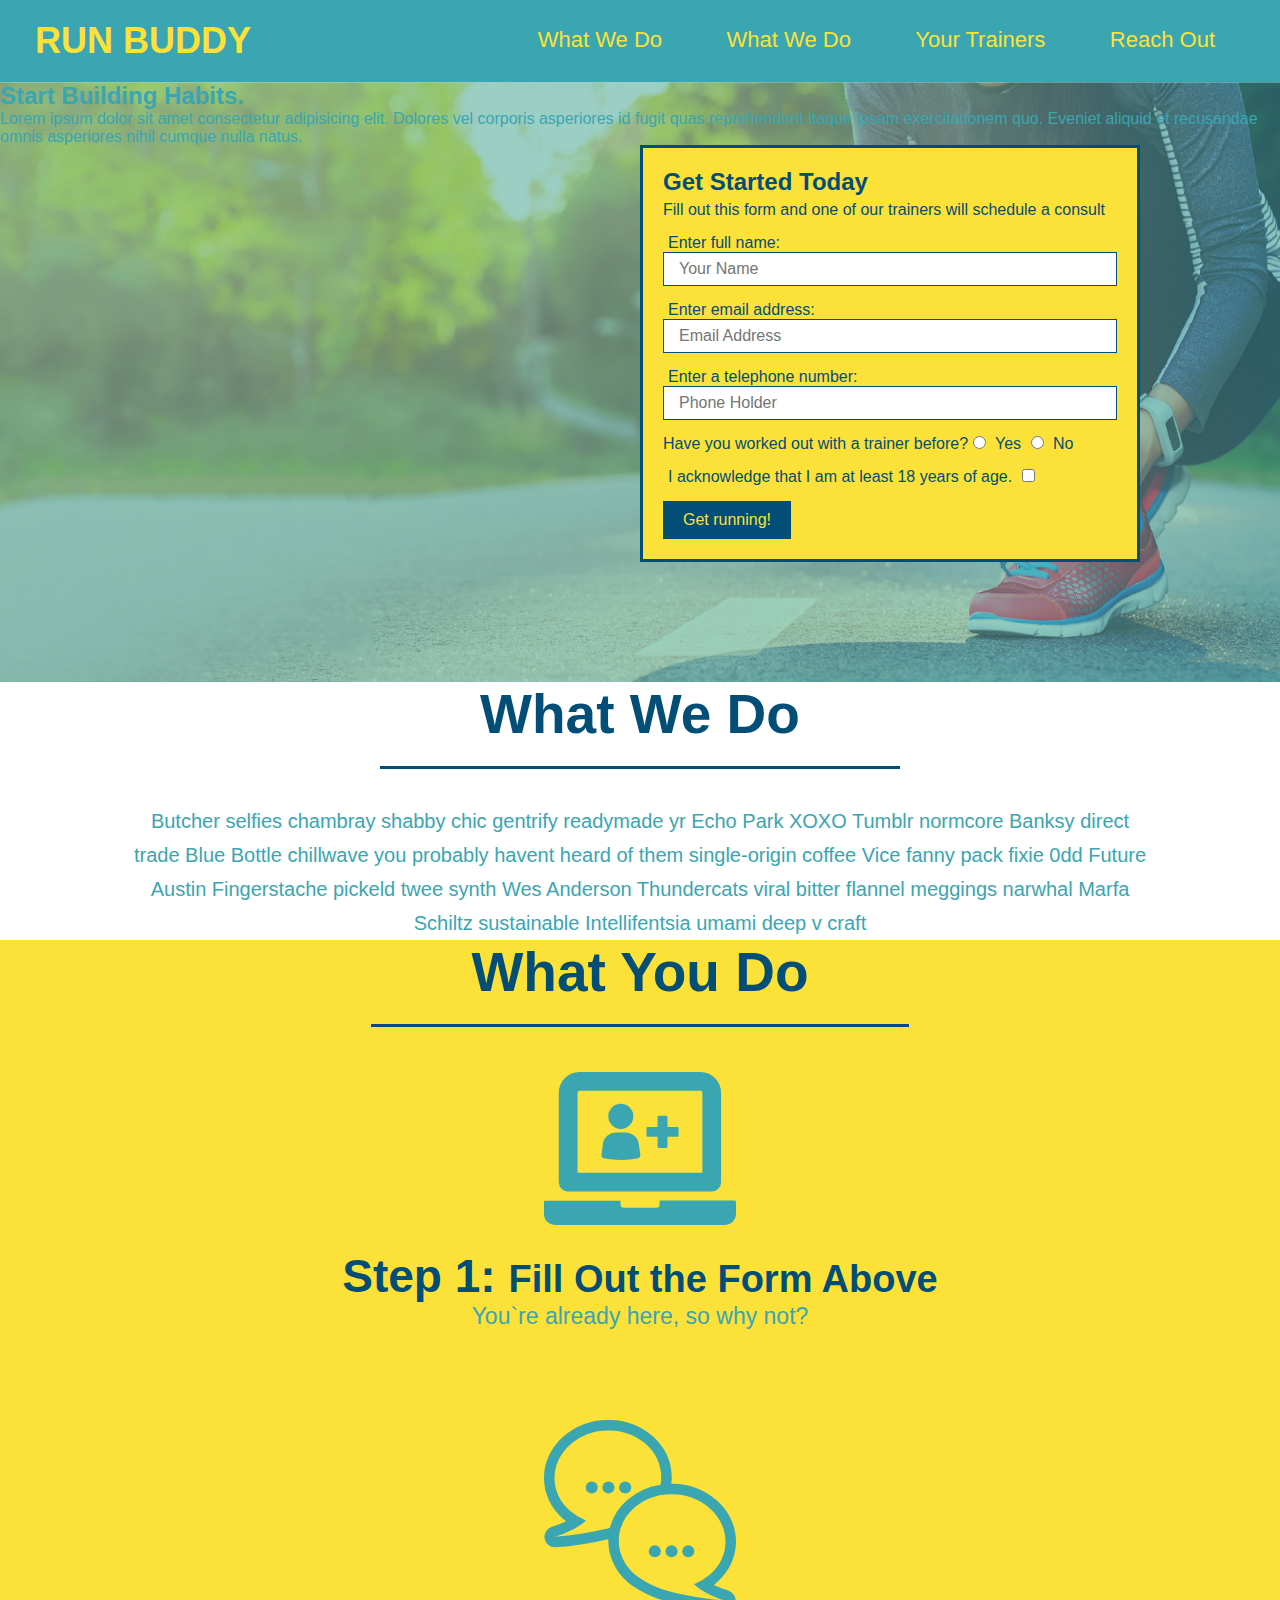
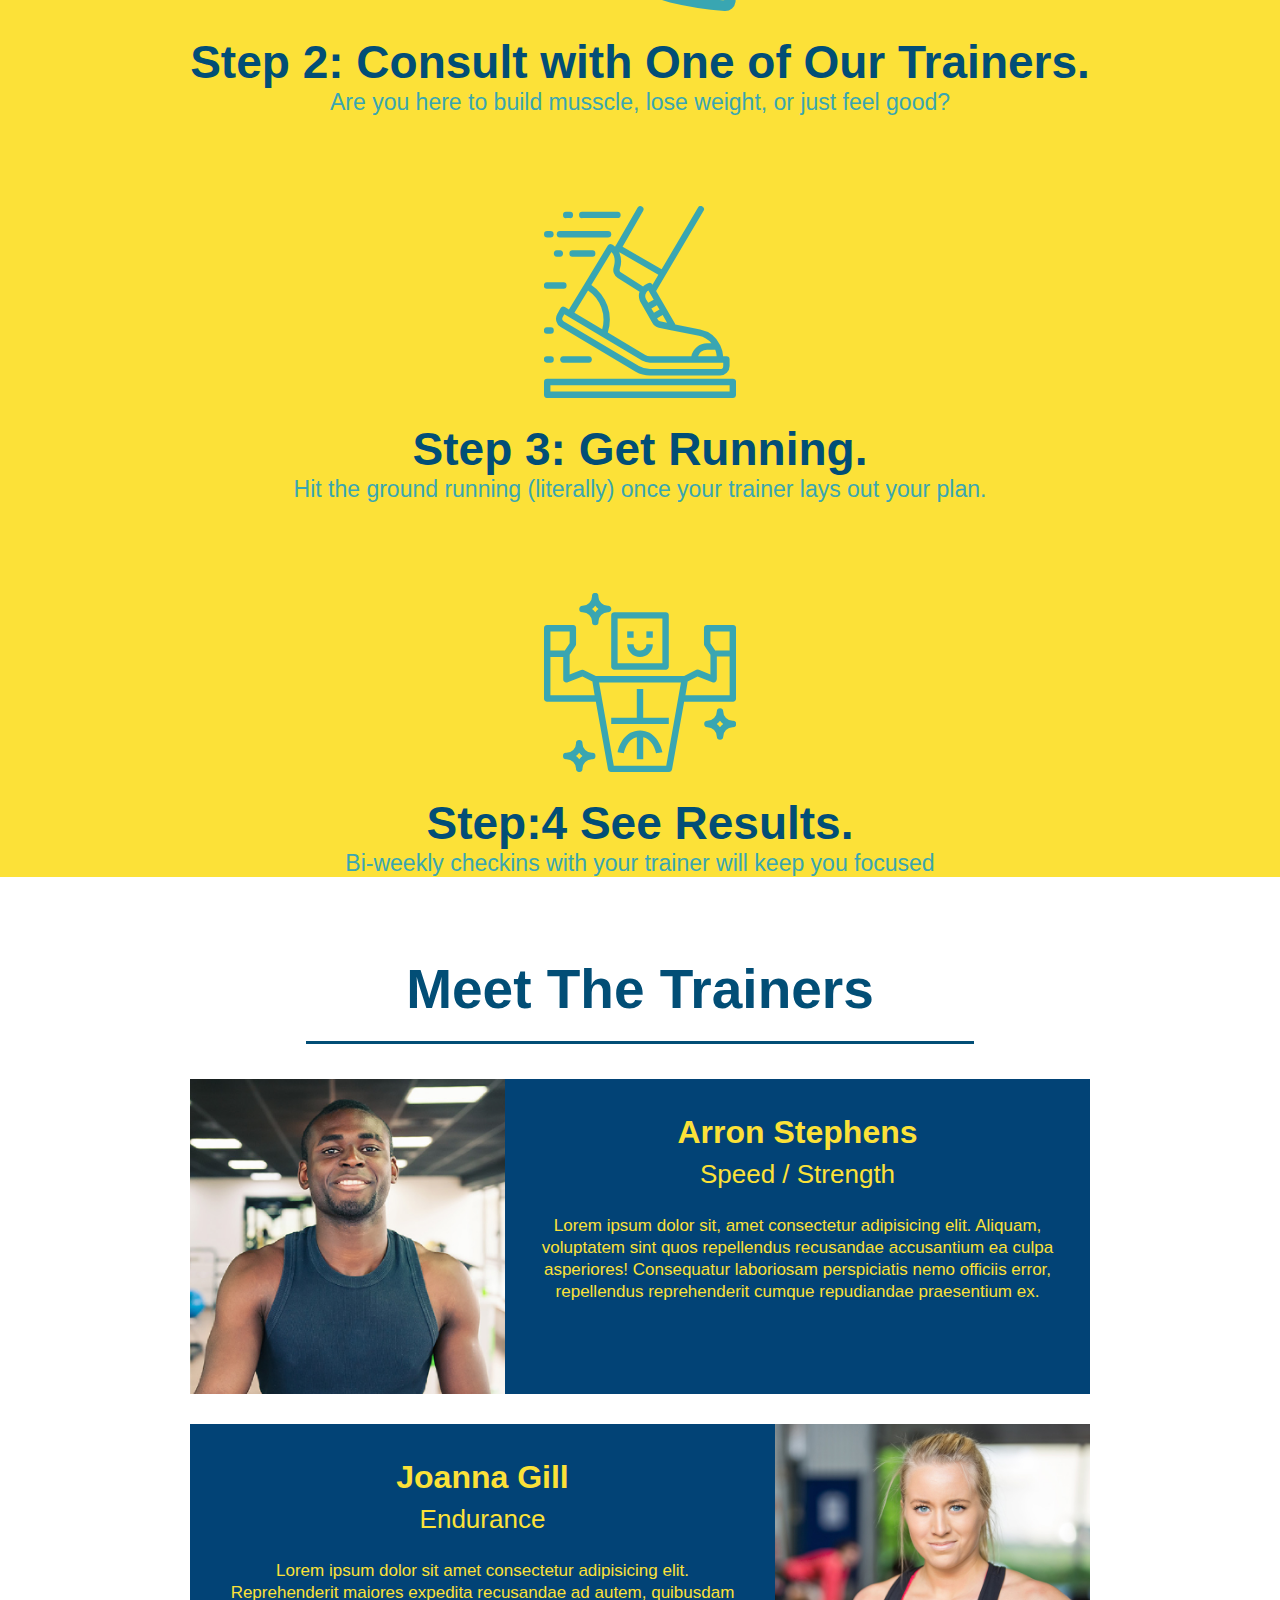
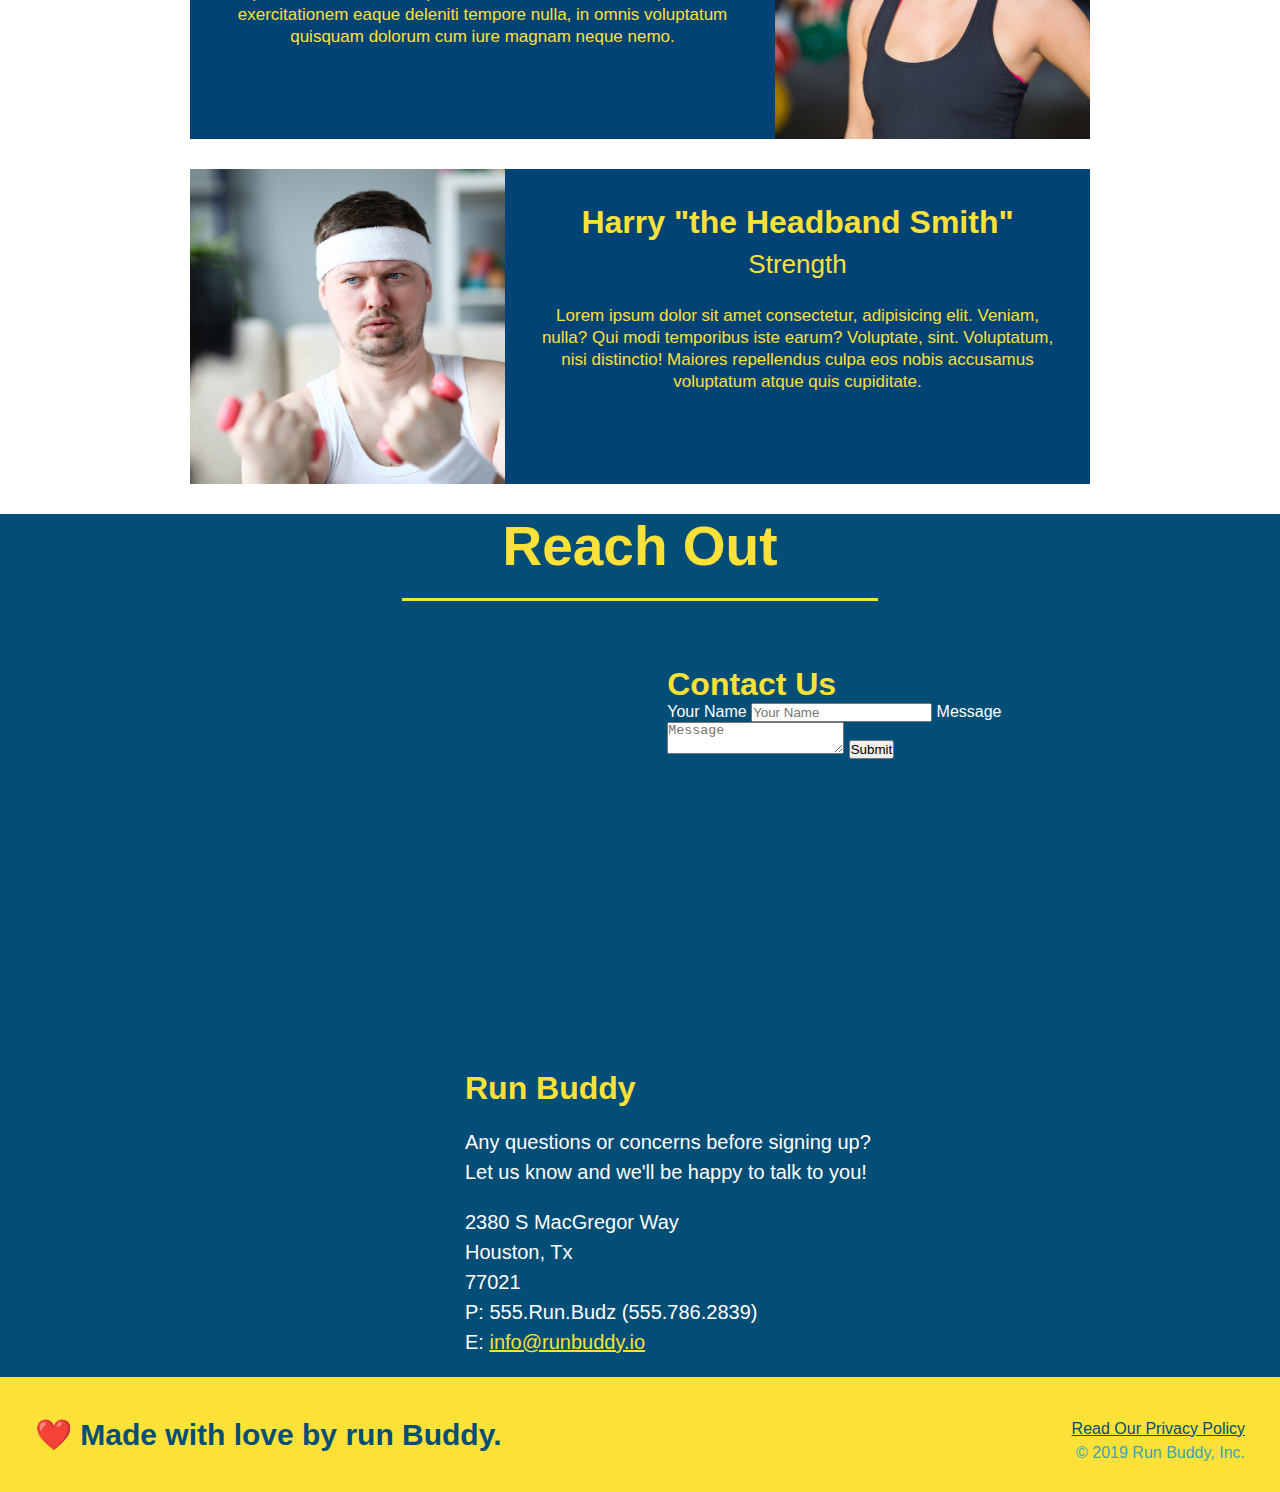
==== index.html @ 2ceb5a34 "add contact form" ====
<!DOCTYPE html>
<html lang="en">
        <head>
            <meta charset="UTF-8" />
            <title>Run Buddy</title>
            <link rel="stylesheet" href="./assets/css/style.css" />
            
        </head>
        <body>
            <!-- navigation -->
            <header>
            <h1>
                <a href="/">RUN BUDDY</a>
            </h1>
            <nav>
                <ul>
                    <li>
                        <a href="#what-we-do">What We Do</a>
                    </li>
                    <li>
                        <a href="#what-you-do">What We Do</a>
                    </li>
                    <li>
                        <a href="#your-trainers">Your Trainers</a>
                    </li>
                    <li>
                     <a href="#reach-out">Reach Out</a>
                    </li>
                </ul>
            </nav>
            </header>

            <!-- hero/jumbotron -->
            <section class="hero">
                <div class="hero-cta">
                    <h2>
                        Start Building Habits.
                    </h2>
                    <p>
                        Lorem ipsum dolor sit amet consectetur adipisicing elit. Dolores vel corporis asperiores id fugit quas reprehenderit itaque ipsam exercitationem quo. Eveniet aliquid et recusandae omnis asperiores nihil cumque nulla natus.
                    </p>

                </div>
                <div class="hero-form">
                    <h3>Get Started Today</h3>
                    <p>Fill out this form and one of our trainers will schedule a consult</p>
                    <!-- Add Form Element -->
                    <form>
                        
                        <label for="name">Enter full name:</label>
                        <input type="text" placeholder="Your Name" name="name" id="name" class="form-input" />
                    
                        <label for="email">Enter email address:</label>
                        <input type="text" placeholder="Email Address" name="email" id="email" class="form-input" />
                        
                        <label for="phone">Enter a telephone number:</label>
                        <input type="text" placeholder="Phone Holder" name="phone" id="phone" class="form-input" />
                       
                        <p>
                            Have you worked out with a trainer before?
                            <input type="radio" name="trainer-confirm" id="trainer-yes" />
                            <label for="trainer-yes">Yes</label>
                            <input type="radio" name="trainer-confirm" id="trainer-no" />
                            <label for="trainer-no">No</label>
                        </p>
                        <p>
                            <label for="checkbox">
                                I acknowledge that I am at least 18 years of age.
                            </label>
                            <input type="checkbox" name="age-confirm" id="checkbox" />
                        </p>
                        <button type="submit">
                            Get running!
                        </button>
                    </form>
                </div>

            </section>
            <!-- end hero -->

            <!-- "what we do" section -->
            <section id="what-we-do" class="intro">
                <h2 class="section-title primary-border">What We Do</h2>
                <p>
                    Butcher selfies chambray shabby chic gentrify readymade yr Echo Park XOXO Tumblr normcore Banksy direct trade Blue Bottle chillwave you probably havent heard of them single-origin coffee Vice fanny pack fixie 0dd Future Austin Fingerstache pickeld twee synth Wes Anderson Thundercats viral bitter flannel meggings narwhal Marfa Schiltz sustainable Intellifentsia umami deep v craft
                </p>
            </section>

            <!-- "What you do"-->
            <section id="what-you-do" class="steps">
                <h2 class="section-title secondary-border">What You Do</h2>
                <div>
                    <img src="./assets/images/step-1.svg" alt="" />
                    <h3>Step 1: <span>Fill Out the Form Above</span></h3>
                    <p>You`re already here, so why not?</p>
                </div>

                <div>
                    <img src="assets/images/step-2.svg" alt="" />
                    <h3>Step 2: Consult with One of Our Trainers.</h3>
                    <p>Are you here to build musscle, lose weight, or just feel good?</p>
                </div>

                <div>
                    <img src="assets/images/step-3.svg" alt="" />
                    <h3>Step 3: Get Running.</h3>
                    <p>Hit the ground running (literally) once your trainer lays out your plan.</p>
                </div>

                <div>
                    <img src="assets/images/step-4.svg" alt="" />
                    <h3>Step:4 See Results.</h3>
                    <p>Bi-weekly checkins with your trainer will keep you focused</p>
                </div>
            </section>

            <!--"meet the trainer"-->
            <section id="your-trainers" class="trainers">
                <h2 class="section-title primary-border">
                    Meet The Trainers
                </h2>

                <article class="trainer">
                    <img src="./assets/images/trainer-1.jpg" alt="Arron Stephens in his wotkout clothes, ready to pump iron" />
                    <div class="trainer-bio text-left">
                        <h3>Arron Stephens</h3>
                        <h4>Speed / Strength</h4>
                        <p>
                            Lorem ipsum dolor sit, amet consectetur adipisicing elit. Aliquam, voluptatem sint quos repellendus recusandae accusantium ea culpa asperiores! Consequatur laboriosam perspiciatis nemo officiis error, repellendus reprehenderit cumque repudiandae praesentium ex.
                        </p>
                    </div>
                </article>
                <!-- second trainer bio -->

                <article class="trainer">
                    <div class="trainer-bio text-right">
                        <h3>Joanna Gill</h3>
                        <h4>Endurance</h4>
                        <p>
                            Lorem ipsum dolor sit amet consectetur adipisicing elit. Reprehenderit maiores expedita recusandae ad autem, quibusdam exercitationem eaque deleniti tempore nulla, in omnis voluptatum quisquam dolorum cum iure magnam neque nemo.
                        </p>
                    </div>
                    <img src="./assets/images/trainer-2.jpg" alt="Joanna Gill cooling off after a workout" />
                </article>

                <!-- Third trainer bio -->

                <article class="trainer">
                    <img src="./assets/images/trainer-3.jpg" alt="Harry smith wearing a headband and lifting comically small pink weights" />
                    <div class="trainer-bio text-let">
                        <h3>Harry "the Headband Smith"</h3>
                        <h4>Strength</h4>
                        <p>
                            Lorem ipsum dolor sit amet consectetur, adipisicing elit. Veniam, nulla? Qui modi temporibus iste earum? Voluptate, sint. Voluptatum, nisi distinctio! Maiores repellendus culpa eos nobis accusamus voluptatum atque quis cupiditate.
                        </p>
                    </div>
                </article>
            </section>

            <!--"reach out section"-->
            <section id="reach-out" class="contact">
                <h2 class="section-title secondary-border">Reach Out</h2>
                <div class="contact-info">
                    <iframe 
                     src="https://www.google.com/maps/embed?pb=!1m18!1m12!1m3!1d3465.2970697190253!2d-95.38159958473692!3d29.71115298200483!2m3!1f0!2f0!3f0!3m2!1i1024!2i768!4f13.1!3m3!1m2!1s0x8640bf91231fd0e7%3A0x8b4b334081b4afc8!2s2380%20S%20MacGregor%20Way%2C%20Houston%2C%20TX%2077021!5e0!3m2!1sen!2sus!4v1660509168968!5m2!1sen!2sus"
                     width="400" 
                     height="400" 
                     style="border:0;" 
                     allowfullscreen="" 
                     loading="lazy">
                    </iframe>
                    <div>
                        <h3>Contact Us</h3>
                        <form>
                            <label for="contact-name">Your Name</label>
                            <input type="text" id="contact-name" placeholder="Your Name" />

                            <label for="contact message">Message</label>
                            <textarea id="contact-message" placeholder="Message"></textarea>

                            <button type="submit">Submit</button>
                        </form>
                    </div>
                    <div>
                    <h3>Run Buddy</h3>
                    <p>
                        Any questions or concerns before signing up?
                        <br />
                        Let us know and we'll be happy to talk to you!
                    </p>
                    <address>
                        2380 S MacGregor Way <br/>
                        Houston, Tx <br/>
                        77021<br />
                        P: 555.Run.Budz (555.786.2839)<br/>
                        E: <a href="malito:info@runbuddy.io">info@runbuddy.io</a>
                    </address>
                    </div>
                </div>
            </section>

            <!-- footer -->
            <footer>
                <h2>❤️ Made with love by run Buddy.</h2>
                <div>
                    <a href="./privacy-policy.html#">Read Our Privacy Policy</a><br />
                    &copy; 2019 Run Buddy, Inc.
                </div>
            </footer>
          
        </body>    
</html>
---- assets/css/style.css ----
* {
    margin: 0;
    padding: 0;
    box-sizing: border-box;
}
body {
   color:#39a6b2;
    font-family: Helvetica, Arial, sans serif;
}
/* apply style to <header> */
header {
    padding: 20px 35px;
    
    background-color: #39a6b2;
}

header h1 {
    font-weight: bold;
    font-size: 36px;
    color: #fce138;
    margin: 0;
    display: inline;
}

header a {
   
   text-decoration: none;
   color: #fce138;
}

 header nav {
    float: right;
    margin: 7px 0;
 }

 header nav ul li {
    display: inline;
 }

 header nav ul li a {
    margin: 0 30px;
    font-weight: lighter;
    font-size: 22px;
 }

 footer {
    background: #fce139;
    width: 100;
    padding: 40px 35px;
 }

 footer h2{
    display: inline;
    color: #024e76;
    font-size: 30px;
    margin: 0;
 }

 Footer div {
    float: right;
    line-height: 1.5;
    text-align: right;
 }

 footer a {
    color: #024e76;
 }
 
/* Hero Style Start*/
.hero {
   background-image: url("../images/hero-bg.jpeg");
   height: 600px;
   background-size: cover;
   background-position: center;
   position: relative

}

.hero-form {
   background-color: #fce138;
   padding: 20px;
   width: 500px;
   color: #024e76; 
   border: solid 3px #024e76;
   position: absolute;
   bottom: 120px;
   right: 140px;
}
.hero-form h3 {
   font-size: 24px;
   margin: 0;
 }
 
 .hero-form p {
   margin: 5px 0 15px 0;
 }
 
 .form-input {
   border: 1px solid #024e76;
   display: block;
   padding: 7px 15px;
   font-size: 16px;
   color: #024e76;
   width: 100%;
   margin-bottom: 15px;
 }
 .hero-form label {
   margin: 0 5px;
 }
 .hero-form h3 {
  font-size: 24px;
  margin: 0;
}

.hero-form p {
  margin: 5px 0 15px 0;
}

.hero-form button {
   color: #fce138;
   background-color: #024e76;
   border: none;
   padding: 10px 20px;
   font-size: 16px;
 }
/* Hero style ends */

.intro {
   text-align: center;
}

.intro p {
   line-height: 1.7;
   color: #39a6b2;
   width: 80%;
   font-size: 20px;
   margin: 0 auto;
}
/* what-we-do styling */

.steps {
   text-align: center;
   background: #fce138; 
}



.section-title {
   font-size: 55px;
   color: #024e76;
   margin-bottom: 35px;
   padding: 0 100px 20px 100px;
   display: inline-block;
   border-bottom: 3px solid;
}

.primary-border {
   border-color: #fce138;
}

.secondary-border {
   border-color: #39a6b2;
}
.steps div {
   margin-bottom: 80px;
}

.steps img {
width: 15%;
margin: 10px 0;
}

.steps h3 {
   color: #024e76;
   font-size: 46px;
   margin-top: 10px;
}

.steps p {
   color: #39a6b2;
   font-size: 23px;
}

.steps span {
   font-size: 38px;
}

/* meet your trainers styling begininning */

.trainers {
   text-align: center;
}

.trainer {
   width: 900px;
   margin: 0 auto 30px auto;
   background: #024376;
   color: #fce138;
   overflow: auto
}

.trainer img {
   width: 35%;
   float: left;
}

.trainer-bio {
   padding: 35px;
   float: left;
   width: 65%;
}

.trainer-bio h3 {
   font-size: 32px;
   margin-bottom: 8px;
}

.trainer-bio h4 {
   font-weight: lighter;
   font-size: 26px;
   margin-bottom: 25px;
}

.trainer-bio p {
   font-size: 17px;
   line-height: 1.3;
}
/* Meet your Trainers End */

/* Reach out begining */
.section-title {
font-size: 55px;
display: inline-block;
padding: 0 100px 20px 100px;
border-bottom: 3px solid;
margin-bottom: 35px;
color: #024e76;
}

.contact {
   text-align: center;
   background: #024e76;
}

.contact h2 {
   color: #fce138;
}

.contact-info iframe {
   width: 400px;
   height: 400px;
}

.contact-info div {
   width: 410px;
   display: inline-block;
   vertical-align: top;
   text-align: left;
   margin: 30px 0 0 60px;
   color: white;
}

.contact-info h3 {
   color: #fce138;
   font-size: 32px;
}

.contact-info p, .contact-info address {
margin: 20px 0;
line-height: 1.5;
font-size: 20px;
font-style: normal;
}

.contact-info a {
   color: #fce138;
}

/* Reach out end */
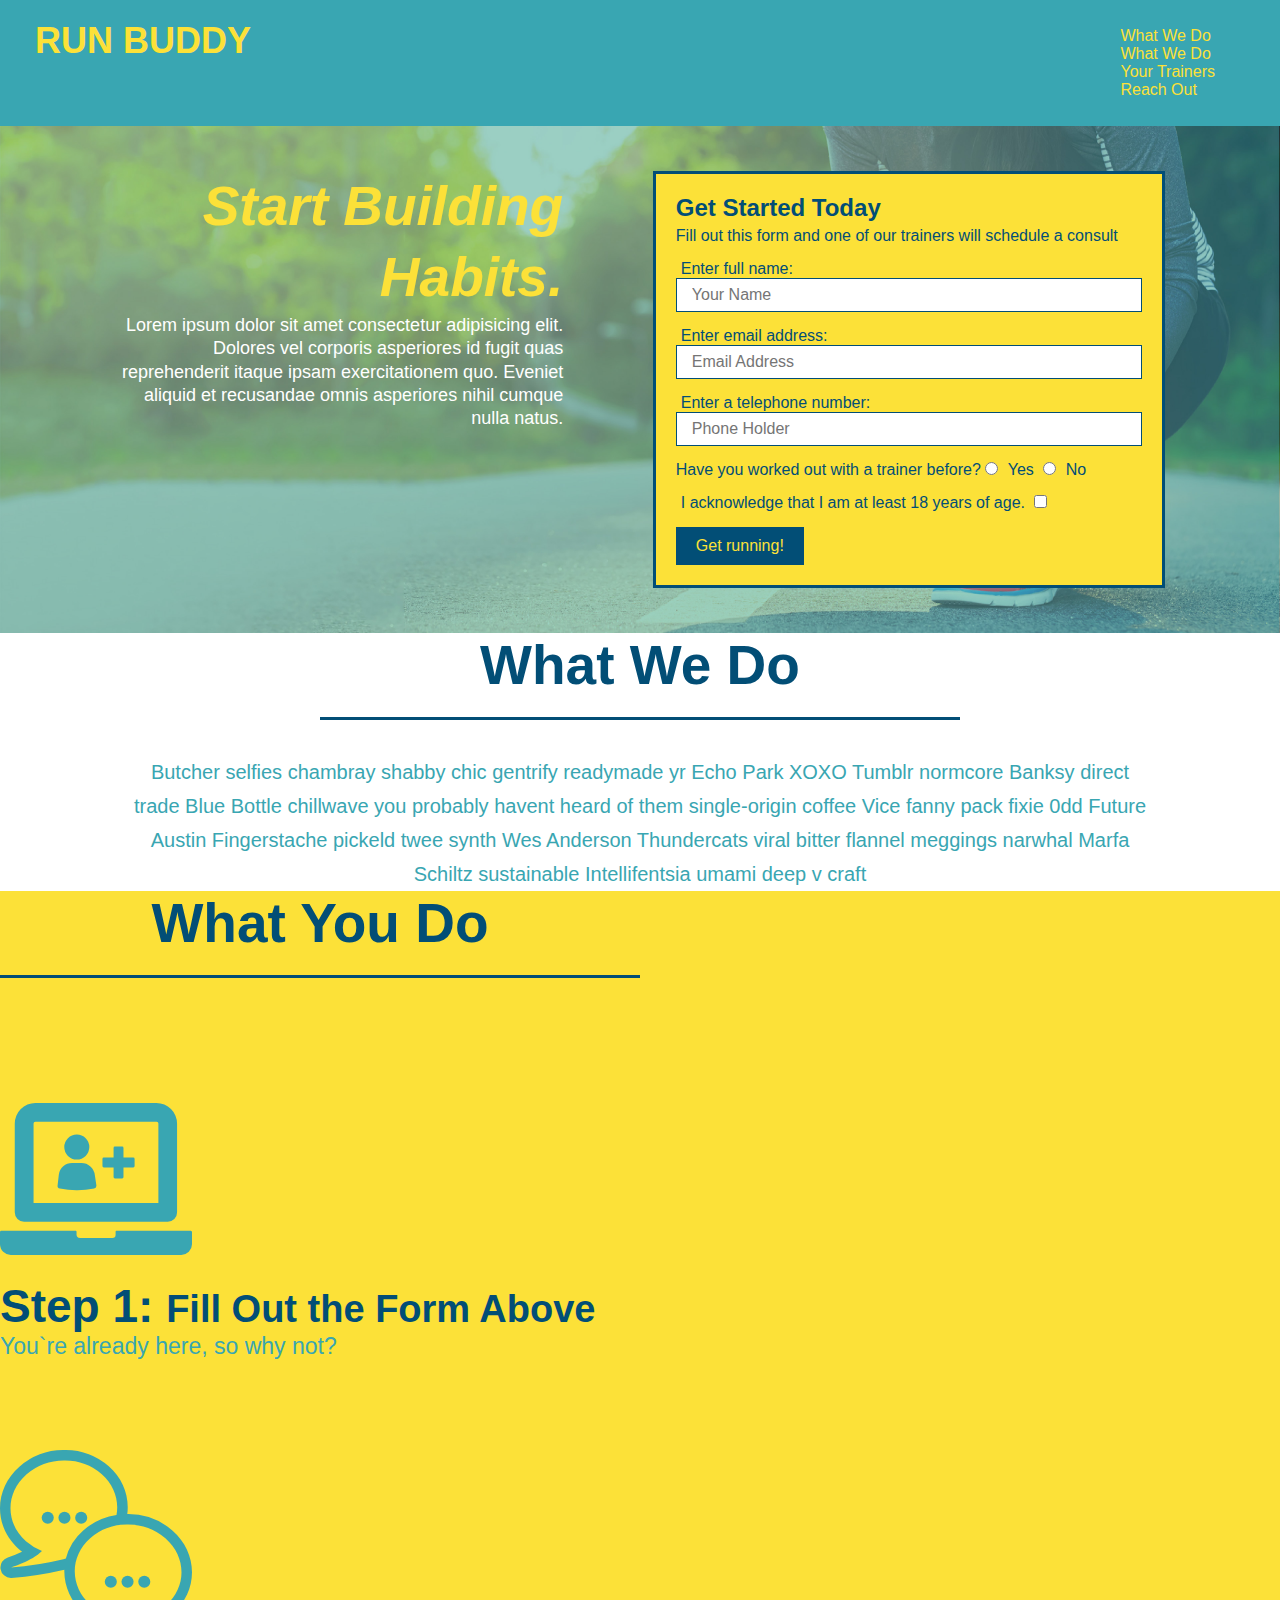
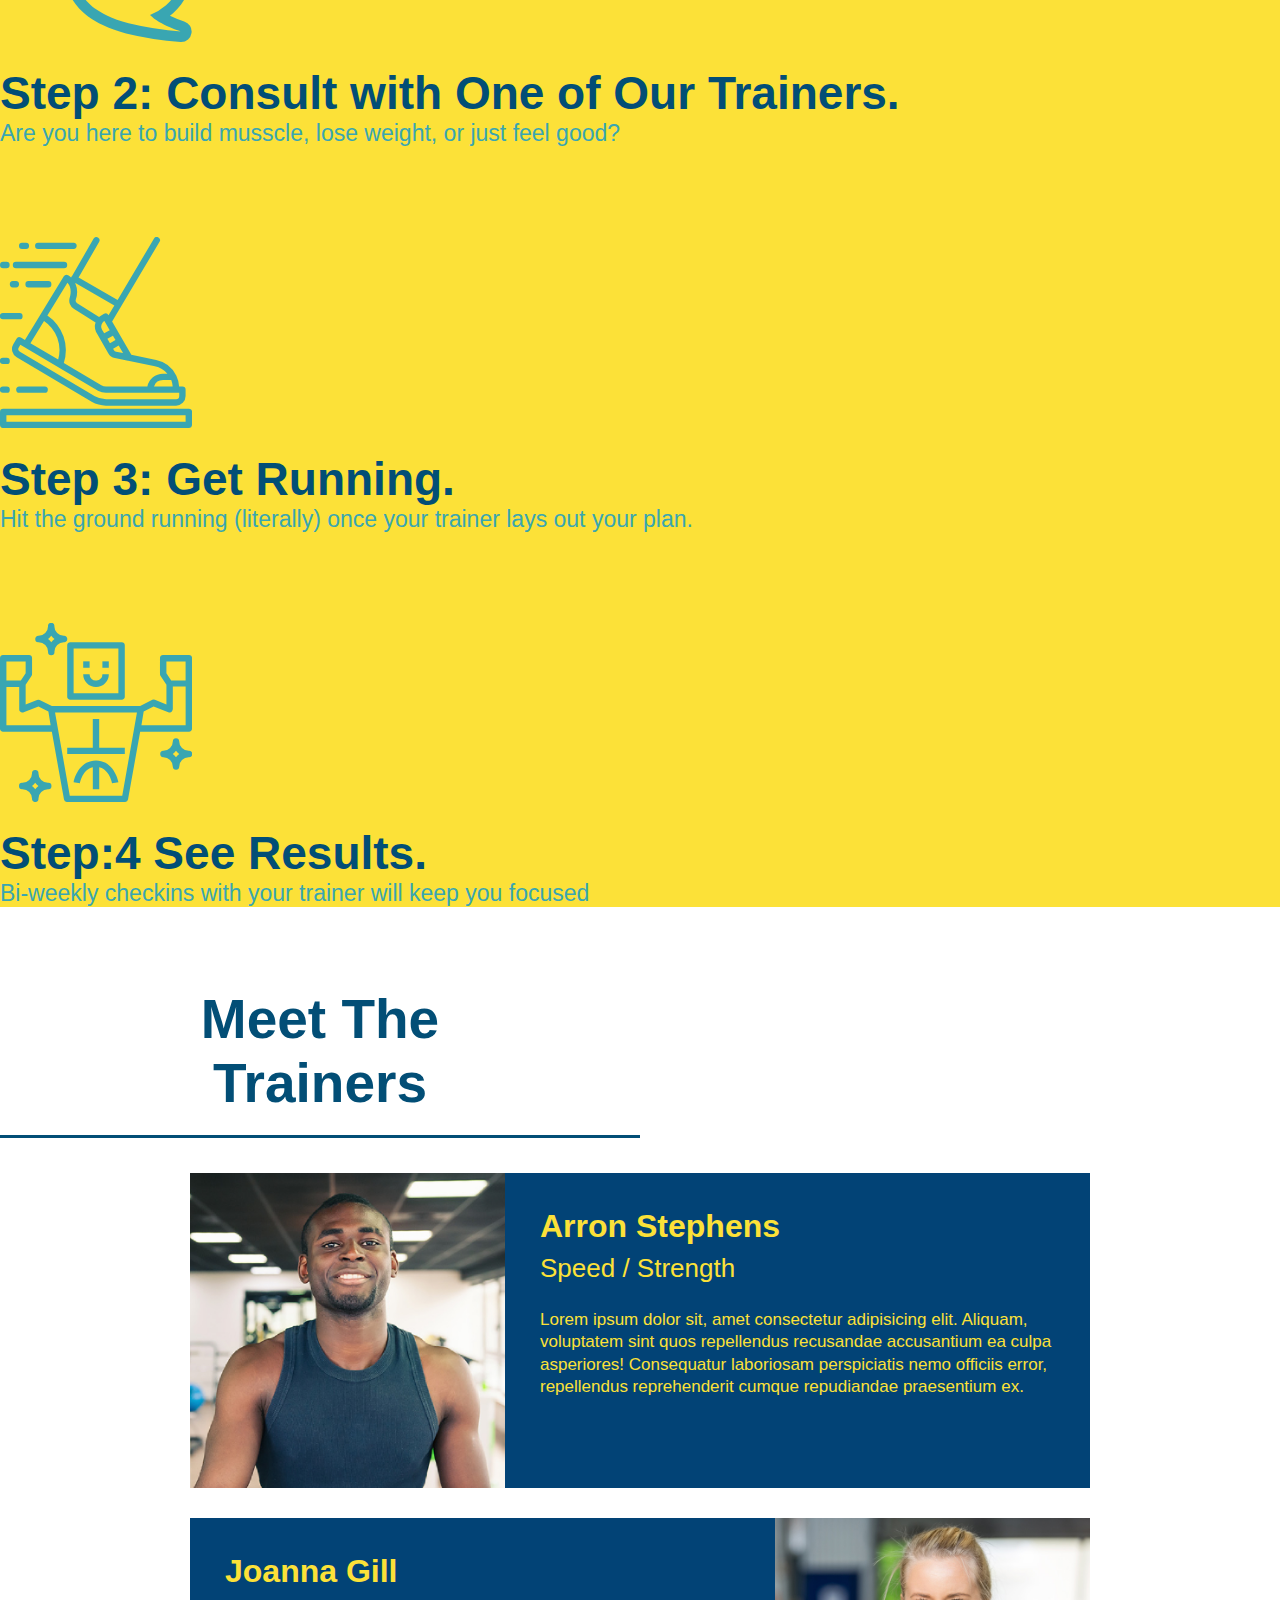
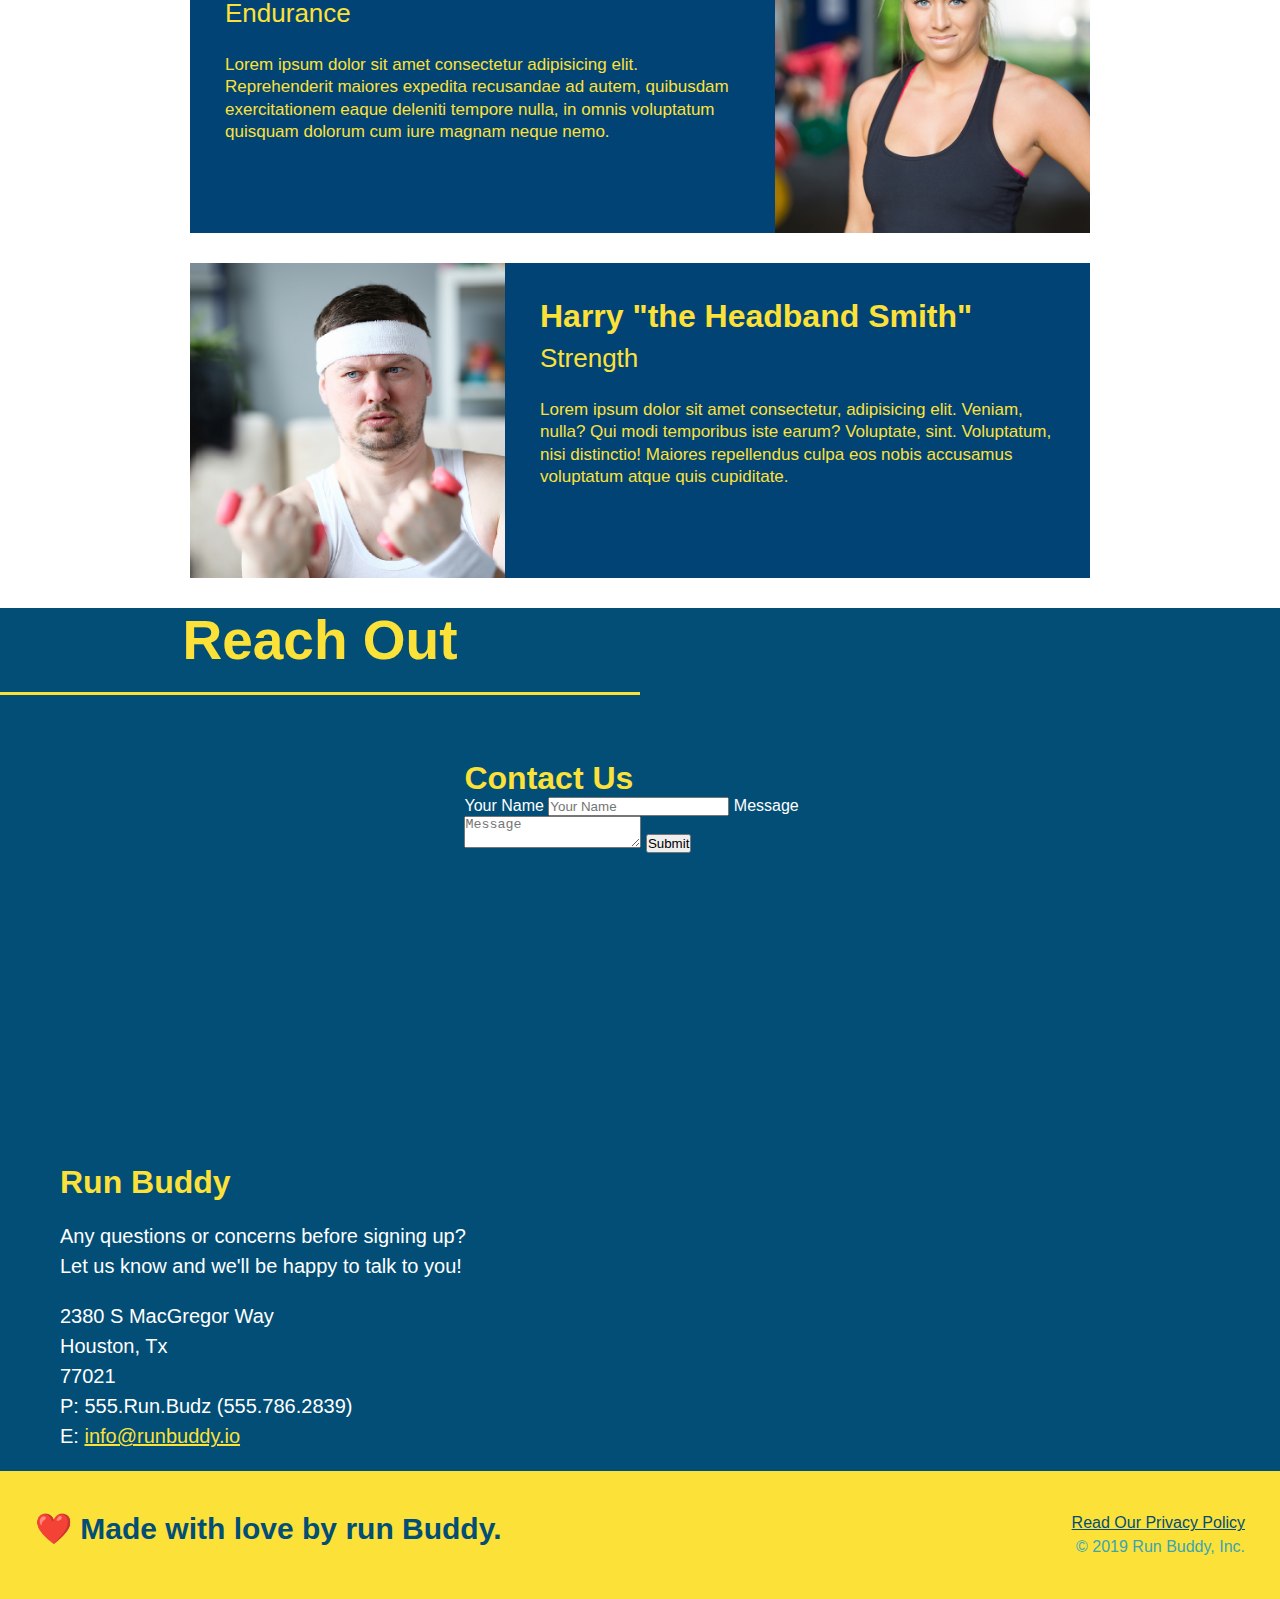
==== commit 1b040acf: "update CSS and HTML" ====
--- a/index.html
+++ b/index.html
@@ -80,15 +80,21 @@
 
             <!-- "what we do" section -->
             <section id="what-we-do" class="intro">
+               <div class="flex-row">
                 <h2 class="section-title primary-border">What We Do</h2>
-                <p>
+               </div>
+               <div id="flex-row">
+               <p>
                     Butcher selfies chambray shabby chic gentrify readymade yr Echo Park XOXO Tumblr normcore Banksy direct trade Blue Bottle chillwave you probably havent heard of them single-origin coffee Vice fanny pack fixie 0dd Future Austin Fingerstache pickeld twee synth Wes Anderson Thundercats viral bitter flannel meggings narwhal Marfa Schiltz sustainable Intellifentsia umami deep v craft
                 </p>
+               </div>
             </section>
 
             <!-- "What you do"-->
             <section id="what-you-do" class="steps">
+                <div id="flex-row">
                 <h2 class="section-title secondary-border">What You Do</h2>
+                </div>
                 <div>
                     <img src="./assets/images/step-1.svg" alt="" />
                     <h3>Step 1: <span>Fill Out the Form Above</span></h3>
@@ -116,9 +122,11 @@
 
             <!--"meet the trainer"-->
             <section id="your-trainers" class="trainers">
+                <div id="flex-row">
                 <h2 class="section-title primary-border">
                     Meet The Trainers
                 </h2>
+                </div>
 
                 <article class="trainer">
                     <img src="./assets/images/trainer-1.jpg" alt="Arron Stephens in his wotkout clothes, ready to pump iron" />
@@ -159,7 +167,9 @@
 
             <!--"reach out section"-->
             <section id="reach-out" class="contact">
+                <div id="flex-row">
                 <h2 class="section-title secondary-border">Reach Out</h2>
+                </div>
                 <div class="contact-info">
                     <iframe 
                      src="https://www.google.com/maps/embed?pb=!1m18!1m12!1m3!1d3465.2970697190253!2d-95.38159958473692!3d29.71115298200483!2m3!1f0!2f0!3f0!3m2!1i1024!2i768!4f13.1!3m3!1m2!1s0x8640bf91231fd0e7%3A0x8b4b334081b4afc8!2s2380%20S%20MacGregor%20Way%2C%20Houston%2C%20TX%2077021!5e0!3m2!1sen!2sus!4v1660509168968!5m2!1sen!2sus"
--- a/assets/css/style.css
+++ b/assets/css/style.css
@@ -10,8 +10,10 @@
 /* apply style to <header> */
 header {
     padding: 20px 35px;
-    
+    display: flex;
     background-color: #39a6b2;
+    justify-content: space-between;
+    flex-wrap: wrap;
 }
 
 header h1 {
@@ -19,7 +21,7 @@
     font-size: 36px;
     color: #fce138;
     margin: 0;
-    display: inline;
+    
 }
 
 header a {
@@ -29,35 +31,40 @@
 }
 
  header nav {
-    float: right;
+    
     margin: 7px 0;
  }
 
  header nav ul li {
-    display: inline;
+    display: flex;
+    flex-wrap: wrap;
+    justify-content: space-between;
+    align-items: center;
+    list-style: none;
  }
 
  header nav ul li a {
     margin: 0 30px;
     font-weight: lighter;
-    font-size: 22px;
+    font-size: px;
  }
 
  footer {
+    display: flex;
+    justify-content: space-between;
+    flex-wrap: wrap;
     background: #fce139;
     width: 100;
     padding: 40px 35px;
  }
 
  footer h2{
-    display: inline;
     color: #024e76;
     font-size: 30px;
     margin: 0;
  }
 
- Footer div {
-    float: right;
+ footer div {
     line-height: 1.5;
     text-align: right;
  }
@@ -69,22 +76,21 @@
 /* Hero Style Start*/
 .hero {
    background-image: url("../images/hero-bg.jpeg");
-   height: 600px;
+   display: flex;
    background-size: cover;
    background-position: center;
-   position: relative
-
+   justify-content: center;
+   flex-wrap: wrap;
 }
 
 .hero-form {
    background-color: #fce138;
    padding: 20px;
-   width: 500px;
+   width: 40%;
+   margin: 3.5%;
    color: #024e76; 
    border: solid 3px #024e76;
-   position: absolute;
-   bottom: 120px;
-   right: 140px;
+   
 }
 .hero-form h3 {
    font-size: 24px;
@@ -123,10 +129,25 @@
    padding: 10px 20px;
    font-size: 16px;
  }
+
+ .hero-cta {
+   width: 35%;
+   text-align: right;
+   margin: 3.5%;
+   color: #fff;
+   font-size: 18px;
+   line-height: 1.3;
+ }
+
+ .hero-cta h2 {
+   font-style: italic;
+   font-size: 55px;
+   color: #fce138;
+ }
 /* Hero style ends */
 
 .intro {
-   text-align: center;
+   
 }
 
 .intro p {
@@ -135,11 +156,12 @@
    width: 80%;
    font-size: 20px;
    margin: 0 auto;
+   text-align: center;
 }
 /* what-we-do styling */
 
 .steps {
-   text-align: center;
+   text-align: ;
    background: #fce138; 
 }
 
@@ -148,10 +170,14 @@
 .section-title {
    font-size: 55px;
    color: #024e76;
-   margin-bottom: 35px;
-   padding: 0 100px 20px 100px;
-   display: inline-block;
+   margin-bottom: 
+   padding: 
+   display: 
    border-bottom: 3px solid;
+   padding-bottom: 20px;
+   text-align: center;
+   margin: 0 auto 35px auto;
+   width: 50%;
 }
 
 .primary-border {
@@ -188,7 +214,7 @@
 /* meet your trainers styling begininning */
 
 .trainers {
-   text-align: center;
+   text-align: ;
 }
 
 .trainer {
@@ -238,7 +264,7 @@
 }
 
 .contact {
-   text-align: center;
+   text-align: cente;
    background: #024e76;
 }
 
@@ -276,4 +302,7 @@
    color: #fce138;
 }
 
-/* Reach out end */+/* Reach out end */
+.flex-row {
+   display: flex;
+}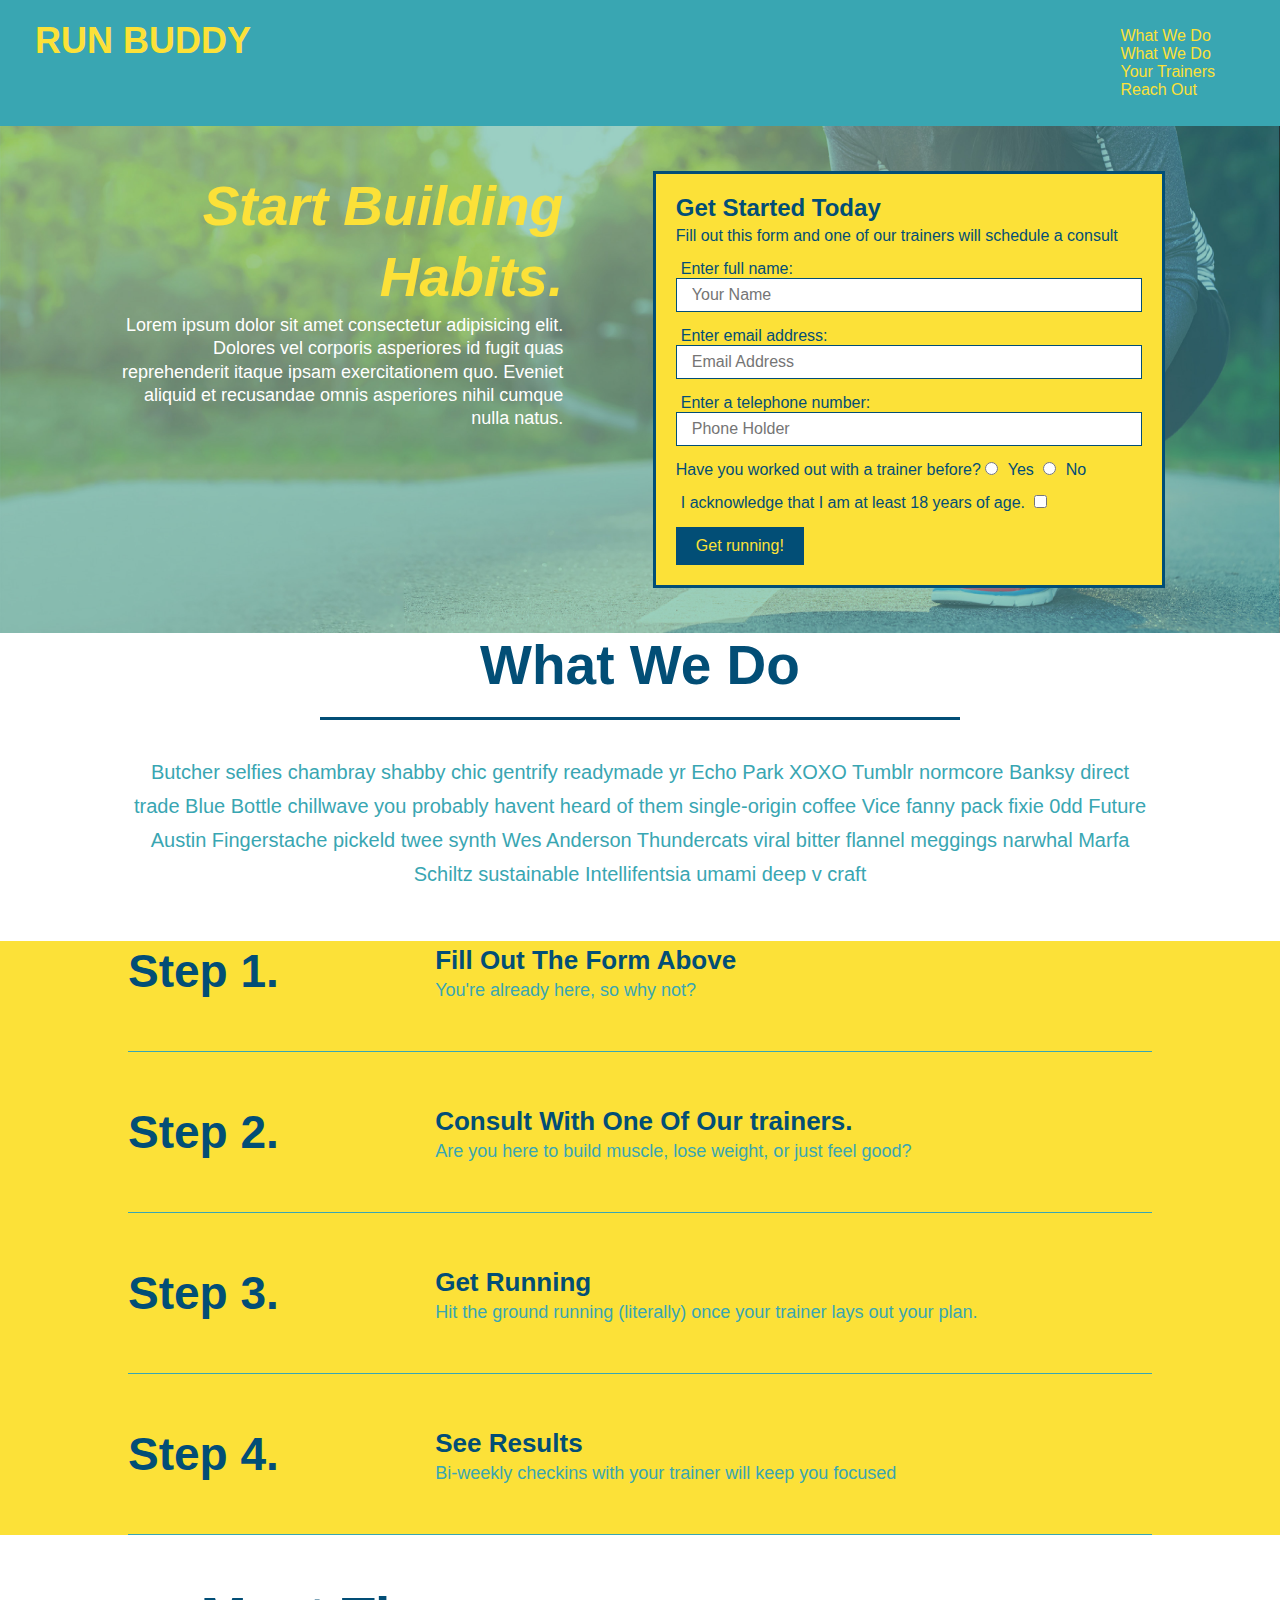
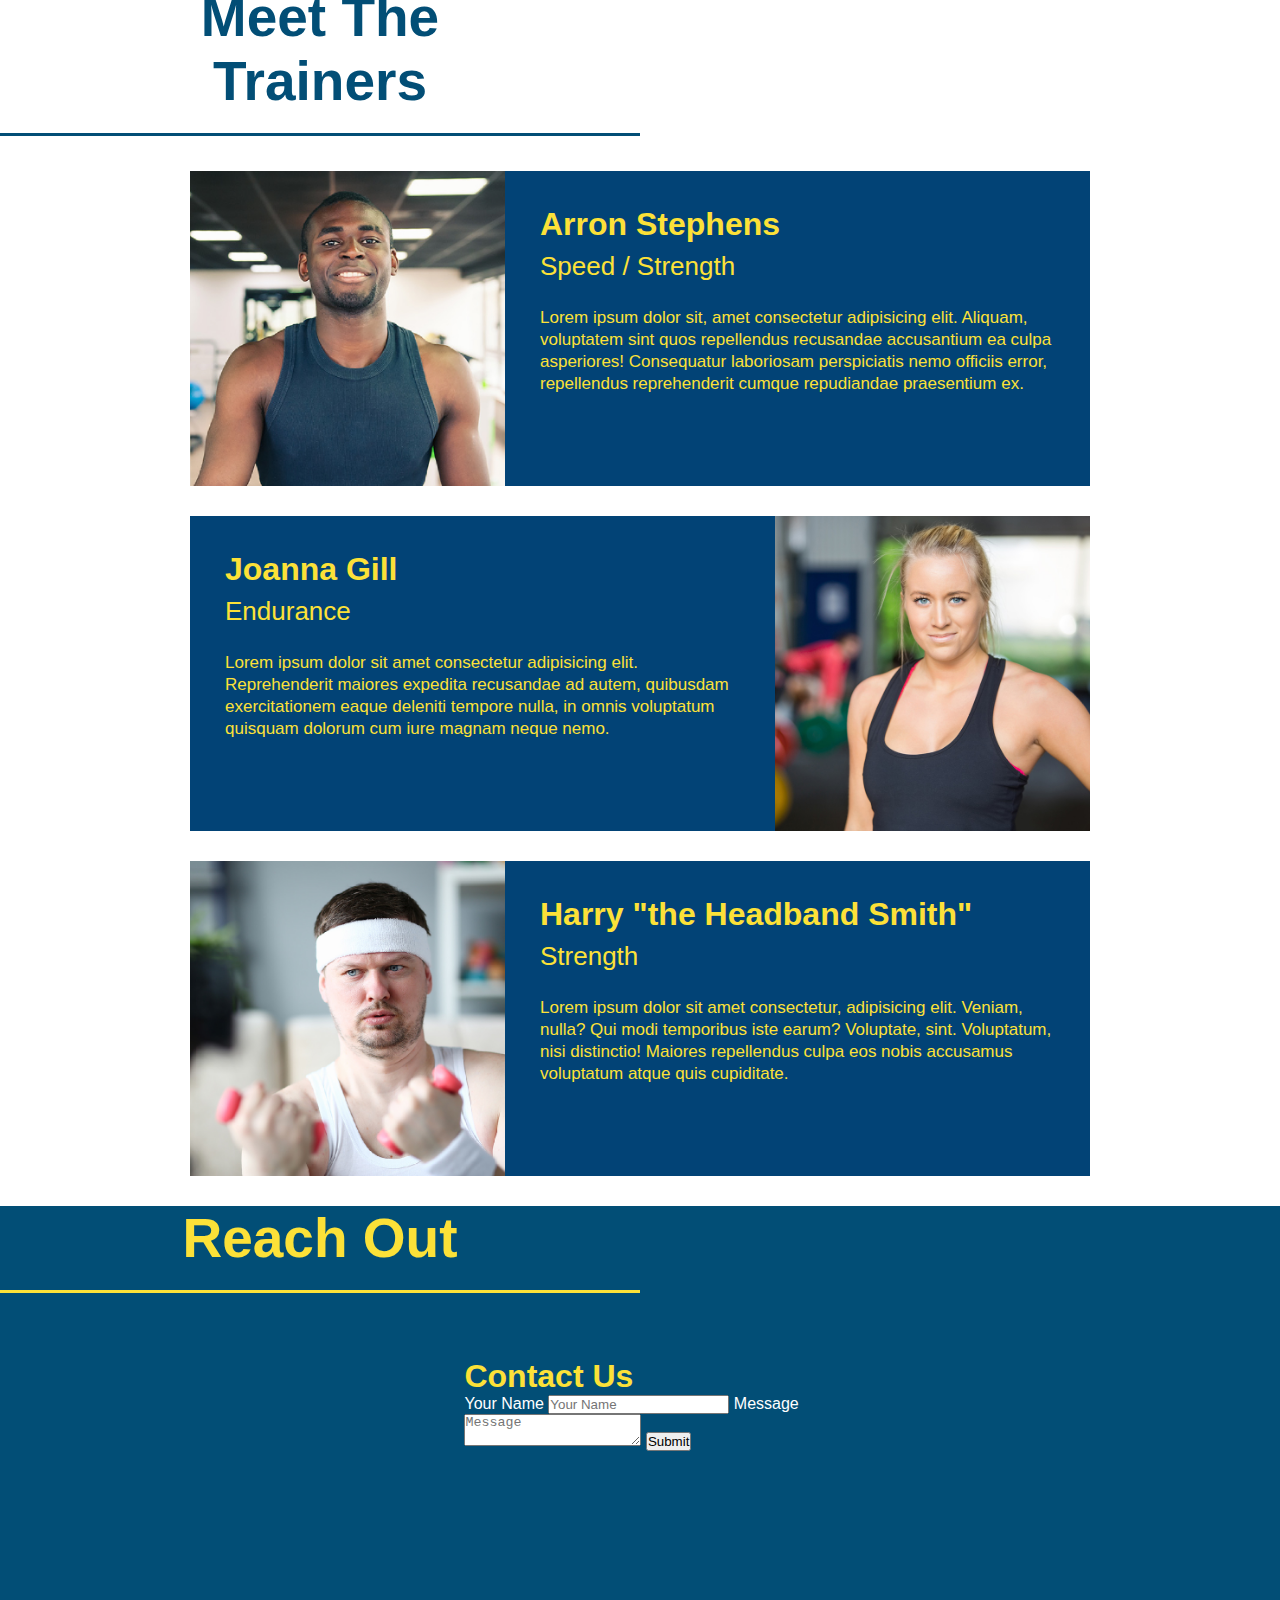
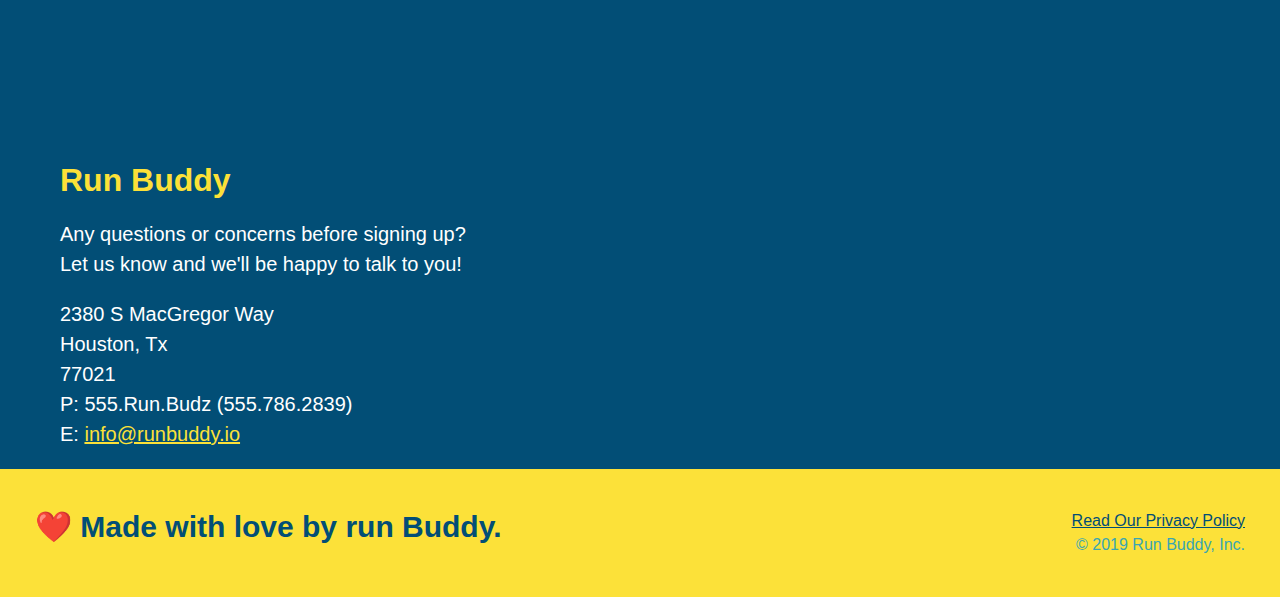
==== commit 7a863fe8: "update steps css" ====
--- a/index.html
+++ b/index.html
@@ -92,31 +92,56 @@
 
             <!-- "What you do"-->
             <section id="what-you-do" class="steps">
-                <div id="flex-row">
-                <h2 class="section-title secondary-border">What You Do</h2>
-                </div>
-                <div>
-                    <img src="./assets/images/step-1.svg" alt="" />
-                    <h3>Step 1: <span>Fill Out the Form Above</span></h3>
-                    <p>You`re already here, so why not?</p>
-                </div>
-
-                <div>
-                    <img src="assets/images/step-2.svg" alt="" />
-                    <h3>Step 2: Consult with One of Our Trainers.</h3>
-                    <p>Are you here to build musscle, lose weight, or just feel good?</p>
-                </div>
-
-                <div>
-                    <img src="assets/images/step-3.svg" alt="" />
-                    <h3>Step 3: Get Running.</h3>
-                    <p>Hit the ground running (literally) once your trainer lays out your plan.</p>
-                </div>
-
-                <div>
-                    <img src="assets/images/step-4.svg" alt="" />
-                    <h3>Step:4 See Results.</h3>
-                    <p>Bi-weekly checkins with your trainer will keep you focused</p>
+                <div class="step">
+                    <h3>Step 1.</h3>
+                    <div class="step-info">
+                      <div class="step-img">
+                        <img src="./assets/images/step-1.svg" alt="" />
+                      </div>
+                      <div class="step-text">
+                        <h4>Fill Out The Form Above</h4>
+                        <p>You're already here, so why not?</p>
+                      </div>
+                    </div>
+                  </div>
+
+                <div class="step">
+                    <h3>Step 2.</h3>
+                    <div class="step-info">
+                        <div class="step-img">
+                            <img src="assets/images/step-2.svg" alt="" />
+                        </div>
+                        <div class="step-text">
+                            <h4>Consult With One Of Our trainers.</h4>
+                            <p>Are you here to build muscle, lose weight, or just feel good?</p>
+                        </div>
+                    </div>
+                </div>
+
+                <div class="step">
+                    <h3>Step 3.</h3> 
+                    <div class="step-info">
+                        <div class="step-img">
+                            <img src="assets/images/step-3.svg" alt="">
+                        </div>
+                        <div class="step-text">
+                            <h4>Get Running</h4>
+                            <p>Hit the ground running (literally) once your trainer lays out your plan.</p>
+                        </div>
+                    </div>
+                </div>
+
+                <div class="step">
+                    <h3>Step 4.</h3>
+                    <div class="step-info">
+                        <div>
+                            <img src="assets/images/step-4.svg" />
+                        </div>
+                        <div class="step-text">
+                            <h4>See Results</h4>
+                            <p>Bi-weekly checkins with your trainer will keep you focused</p>
+                        </div>
+                    </div>
                 </div>
             </section>
 
--- a/assets/css/style.css
+++ b/assets/css/style.css
@@ -165,14 +165,9 @@
    background: #fce138; 
 }
 
-
-
 .section-title {
    font-size: 55px;
    color: #024e76;
-   margin-bottom: 
-   padding: 
-   display: 
    border-bottom: 3px solid;
    padding-bottom: 20px;
    text-align: center;
@@ -187,35 +182,44 @@
 .secondary-border {
    border-color: #39a6b2;
 }
-.steps div {
-   margin-bottom: 80px;
-}
-
-.steps img {
-width: 15%;
-margin: 10px 0;
-}
-
-.steps h3 {
+
+.step h3 {
    color: #024e76;
    font-size: 46px;
-   margin-top: 10px;
-}
-
-.steps p {
+   flex: 1 30%;
+}
+
+.step-text h4 {
+   font-size: 26px;
+   line-height: 1.5;
+   color: #024e76;
+}
+
+.step-text p {
    color: #39a6b2;
-   font-size: 23px;
-}
-
-.steps span {
-   font-size: 38px;
-}
+   font-size: 18px;
+}
+
+.step {
+   margin: 50px auto;
+   padding-bottom: 50px;
+   width: 80%;
+   border-bottom: 1px solid #39a6b2;
+   display: flex;
+   flex-wrap: wrap;
+   align-items: center;
+   justify-content: space-between;
+}
+
+.step-info {
+   display:flex;
+   flex: 2 70%;
+   flex-wrap: wrap;
+   align-items: center;
+}
+
 
 /* meet your trainers styling begininning */
-
-.trainers {
-   text-align: ;
-}
 
 .trainer {
    width: 900px;
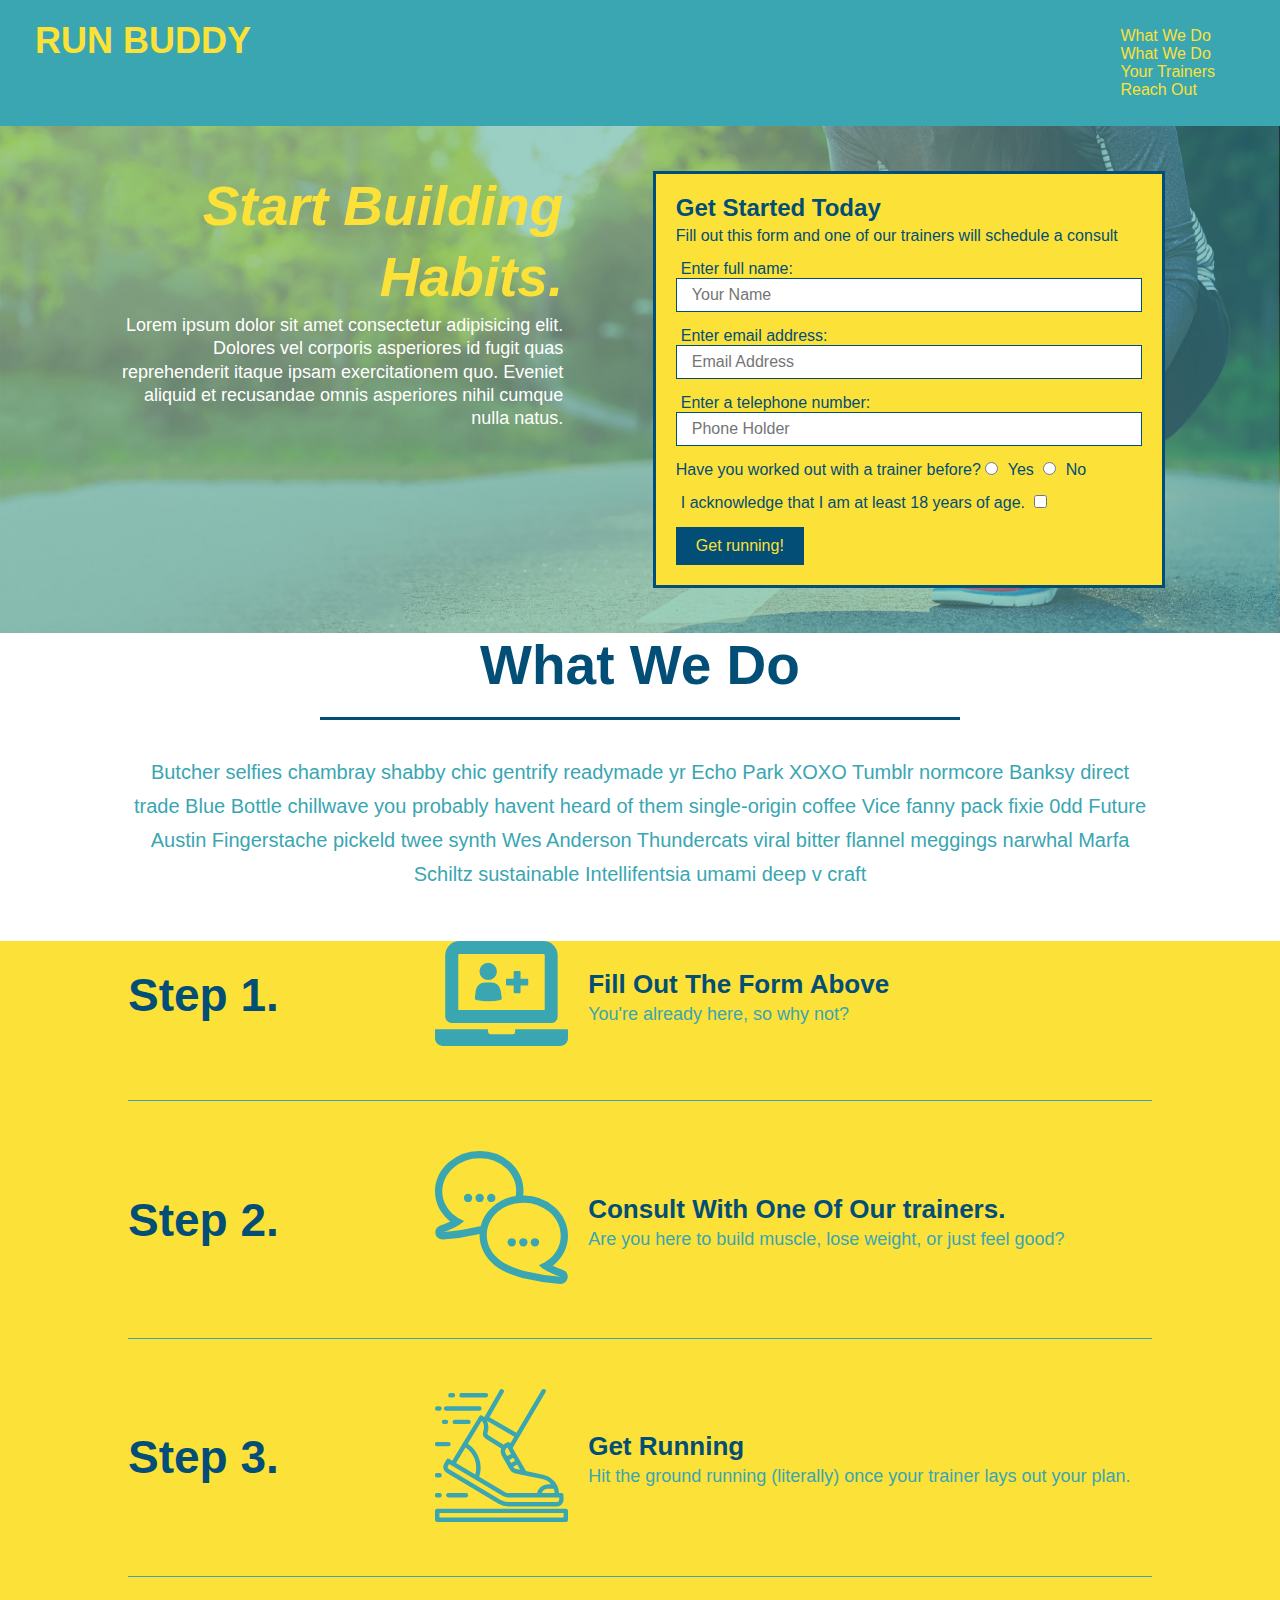
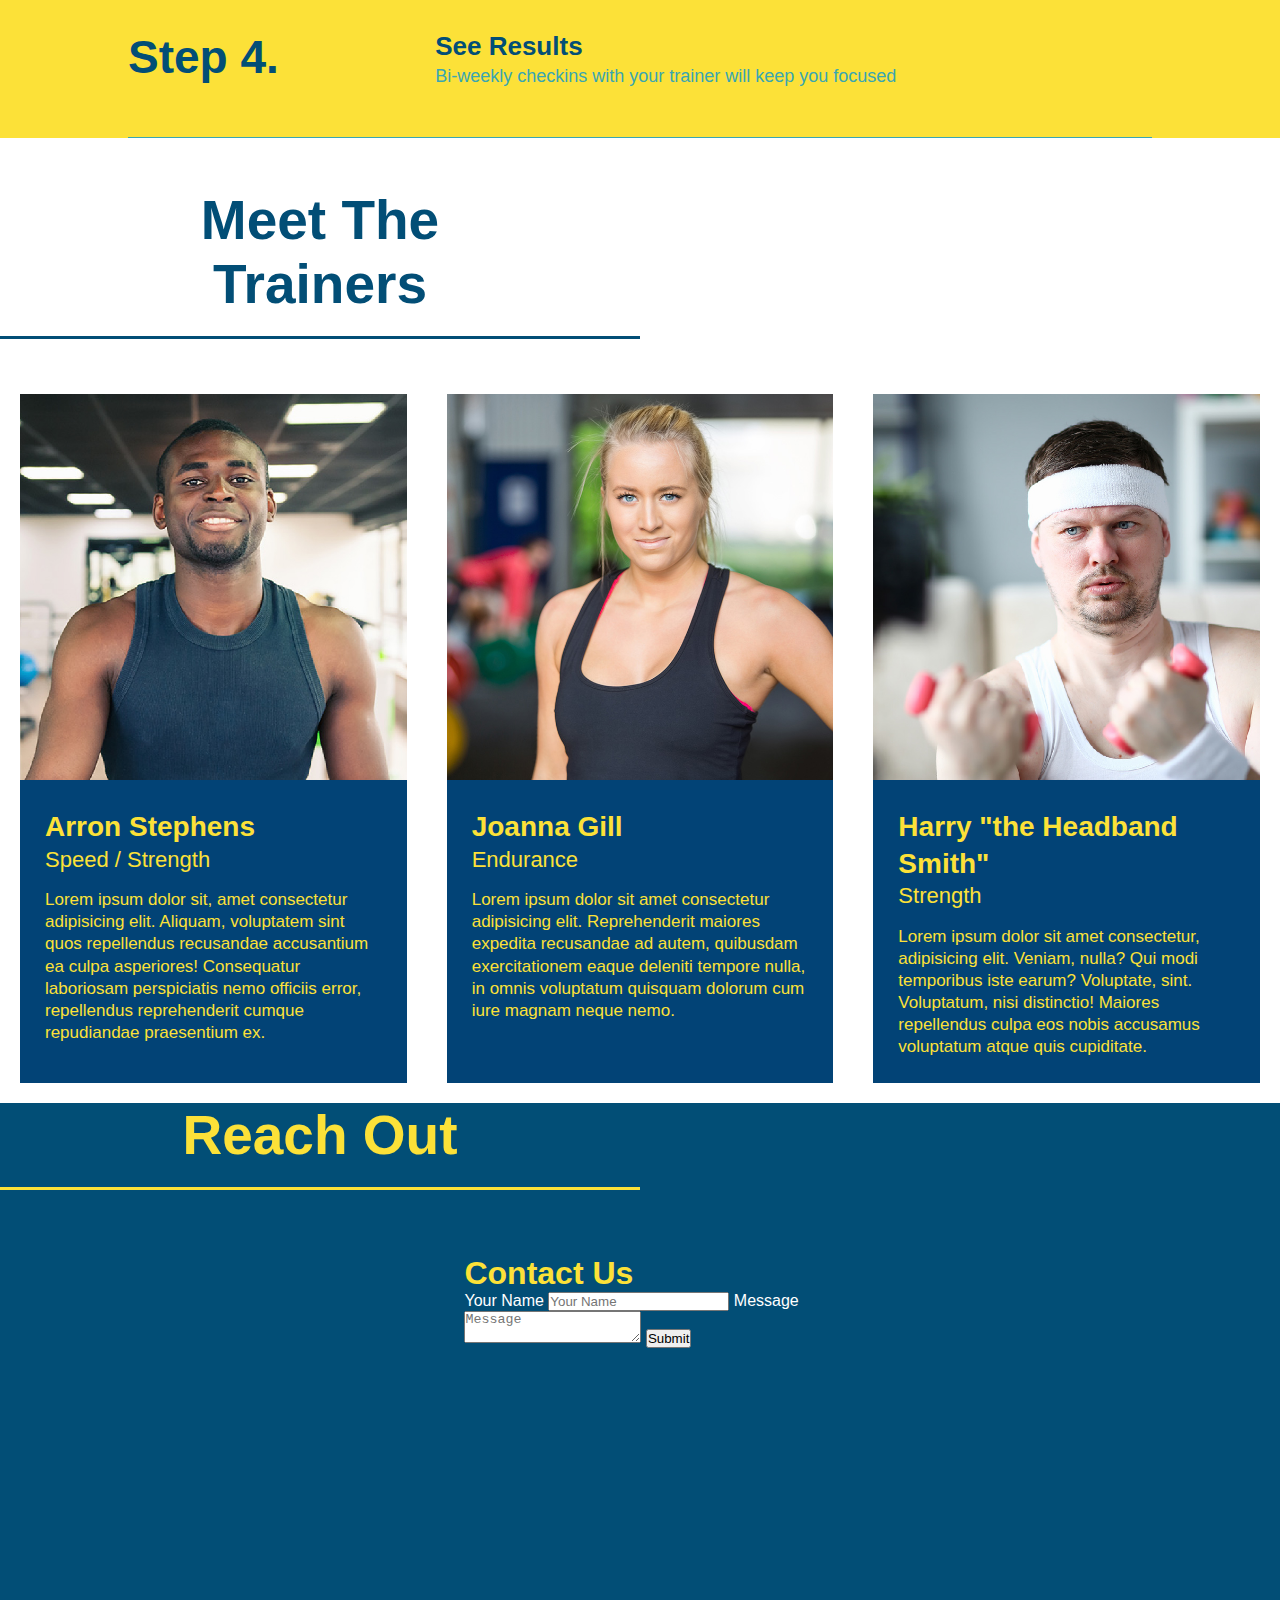
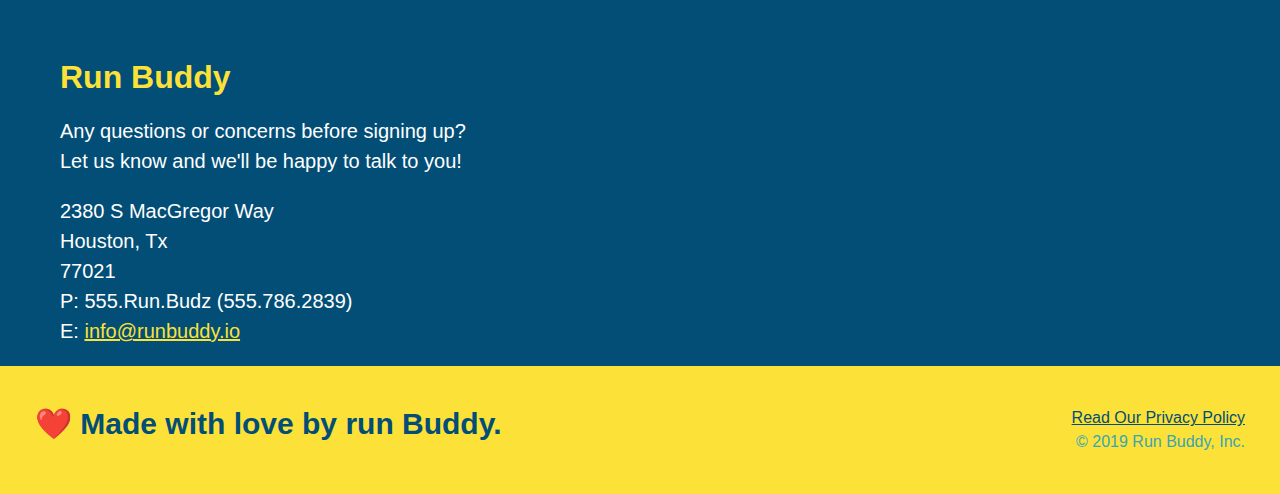
==== commit 3fc766dd: "add flex to trainers" ====
--- a/index.html
+++ b/index.html
@@ -146,18 +146,19 @@
             </section>
 
             <!--"meet the trainer"-->
-            <section id="your-trainers" class="trainers">
+            <section id="your-trainers">
                 <div id="flex-row">
                 <h2 class="section-title primary-border">
                     Meet The Trainers
                 </h2>
                 </div>
 
+                <div class="trainers">
                 <article class="trainer">
                     <img src="./assets/images/trainer-1.jpg" alt="Arron Stephens in his wotkout clothes, ready to pump iron" />
-                    <div class="trainer-bio text-left">
-                        <h3>Arron Stephens</h3>
-                        <h4>Speed / Strength</h4>
+                    <div class="trainer-bio">
+                        <h3 class="trainer-name">Arron Stephens</h3>
+                        <h4 class="trainer-role">Speed / Strength</h4>
                         <p>
                             Lorem ipsum dolor sit, amet consectetur adipisicing elit. Aliquam, voluptatem sint quos repellendus recusandae accusantium ea culpa asperiores! Consequatur laboriosam perspiciatis nemo officiis error, repellendus reprehenderit cumque repudiandae praesentium ex.
                         </p>
@@ -166,28 +167,30 @@
                 <!-- second trainer bio -->
 
                 <article class="trainer">
-                    <div class="trainer-bio text-right">
-                        <h3>Joanna Gill</h3>
-                        <h4>Endurance</h4>
+                    <img src="./assets/images/trainer-2.jpg" alt="Joanna Gill cooling off after a workout" />
+                    <div class="trainer-bio">
+                        <h3 class="trainer-name">Joanna Gill</h3>
+                        <h4 class="trainer-role">Endurance</h4>
                         <p>
                             Lorem ipsum dolor sit amet consectetur adipisicing elit. Reprehenderit maiores expedita recusandae ad autem, quibusdam exercitationem eaque deleniti tempore nulla, in omnis voluptatum quisquam dolorum cum iure magnam neque nemo.
                         </p>
                     </div>
-                    <img src="./assets/images/trainer-2.jpg" alt="Joanna Gill cooling off after a workout" />
                 </article>
 
                 <!-- Third trainer bio -->
 
                 <article class="trainer">
                     <img src="./assets/images/trainer-3.jpg" alt="Harry smith wearing a headband and lifting comically small pink weights" />
-                    <div class="trainer-bio text-let">
-                        <h3>Harry "the Headband Smith"</h3>
-                        <h4>Strength</h4>
+                    <div class="trainer-bio">
+                        <h3 class="trainer-name">Harry "the Headband Smith"</h3>
+                        <h4 class="trainer-role">Strength</h4>
                         <p>
                             Lorem ipsum dolor sit amet consectetur, adipisicing elit. Veniam, nulla? Qui modi temporibus iste earum? Voluptate, sint. Voluptatum, nisi distinctio! Maiores repellendus culpa eos nobis accusamus voluptatum atque quis cupiditate.
                         </p>
                     </div>
                 </article>
+                </div>
+                
             </section>
 
             <!--"reach out section"-->
--- a/assets/css/style.css
+++ b/assets/css/style.css
@@ -218,42 +218,59 @@
    align-items: center;
 }
 
+.step-img {
+   flex: 1 12%;
+   margin-right: 20px;
+}
+
+.step-text {
+   flex: 12;
+}
+
+.step-img img {
+   max-width: 100%
+}
+
 
 /* meet your trainers styling begininning */
 
 .trainer {
-   width: 900px;
-   margin: 0 auto 30px auto;
+   margin: 20px;
    background: #024376;
    color: #fce138;
-   overflow: auto
+   flex: 1;
 }
 
 .trainer img {
-   width: 35%;
-   float: left;
+   width: 100%;
 }
 
 .trainer-bio {
-   padding: 35px;
-   float: left;
-   width: 65%;
+   padding: 25px;
+   line-height: 1.3;
 }
 
 .trainer-bio h3 {
-   font-size: 32px;
-   margin-bottom: 8px;
+   font-size: 28px;
+  
 }
 
 .trainer-bio h4 {
    font-weight: lighter;
-   font-size: 26px;
-   margin-bottom: 25px;
+   font-size: 22px;
+   margin-bottom: 15px;
 }
 
 .trainer-bio p {
    font-size: 17px;
-   line-height: 1.3;
+   
+}
+.trainers {
+  width: 100%;
+  margin: 0 auto;
+  display: flex;
+  flex-wrap: wrap;
+  justify-content: space-around;  
 }
 /* Meet your Trainers End */
 
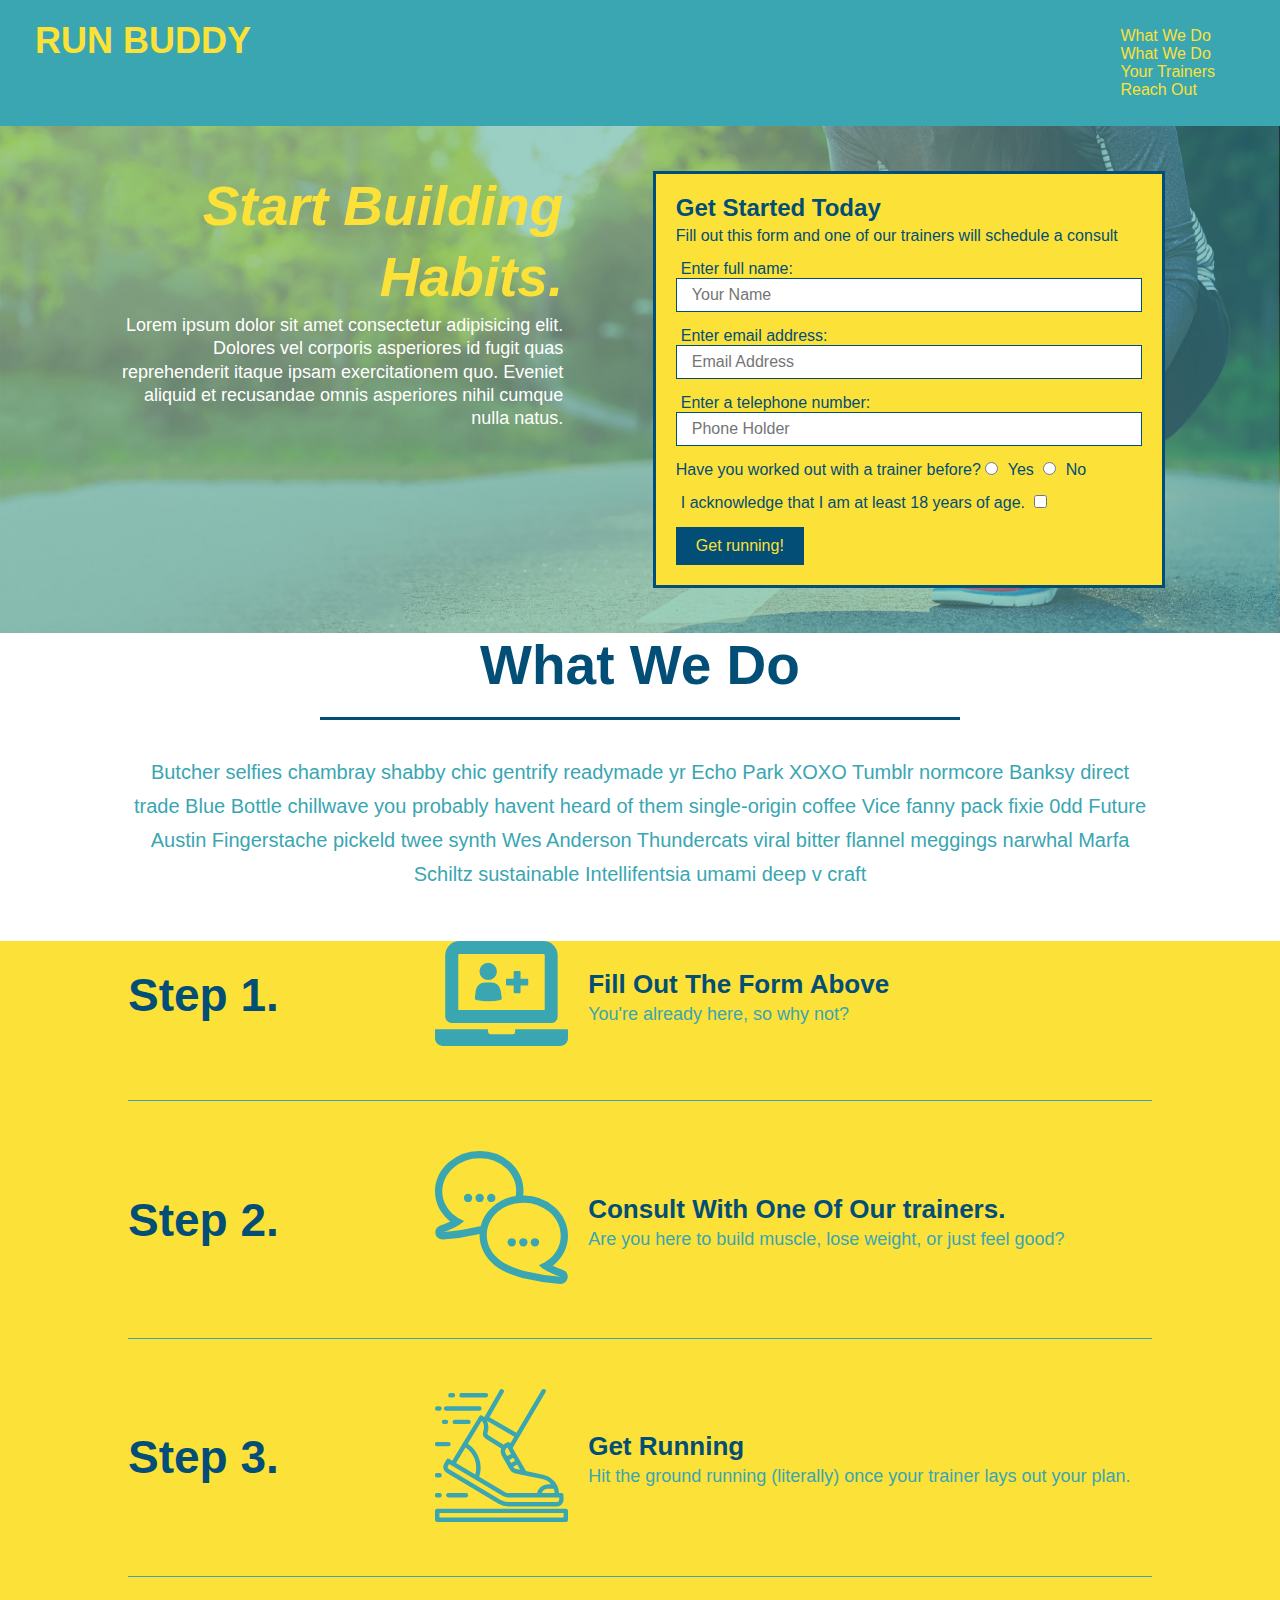
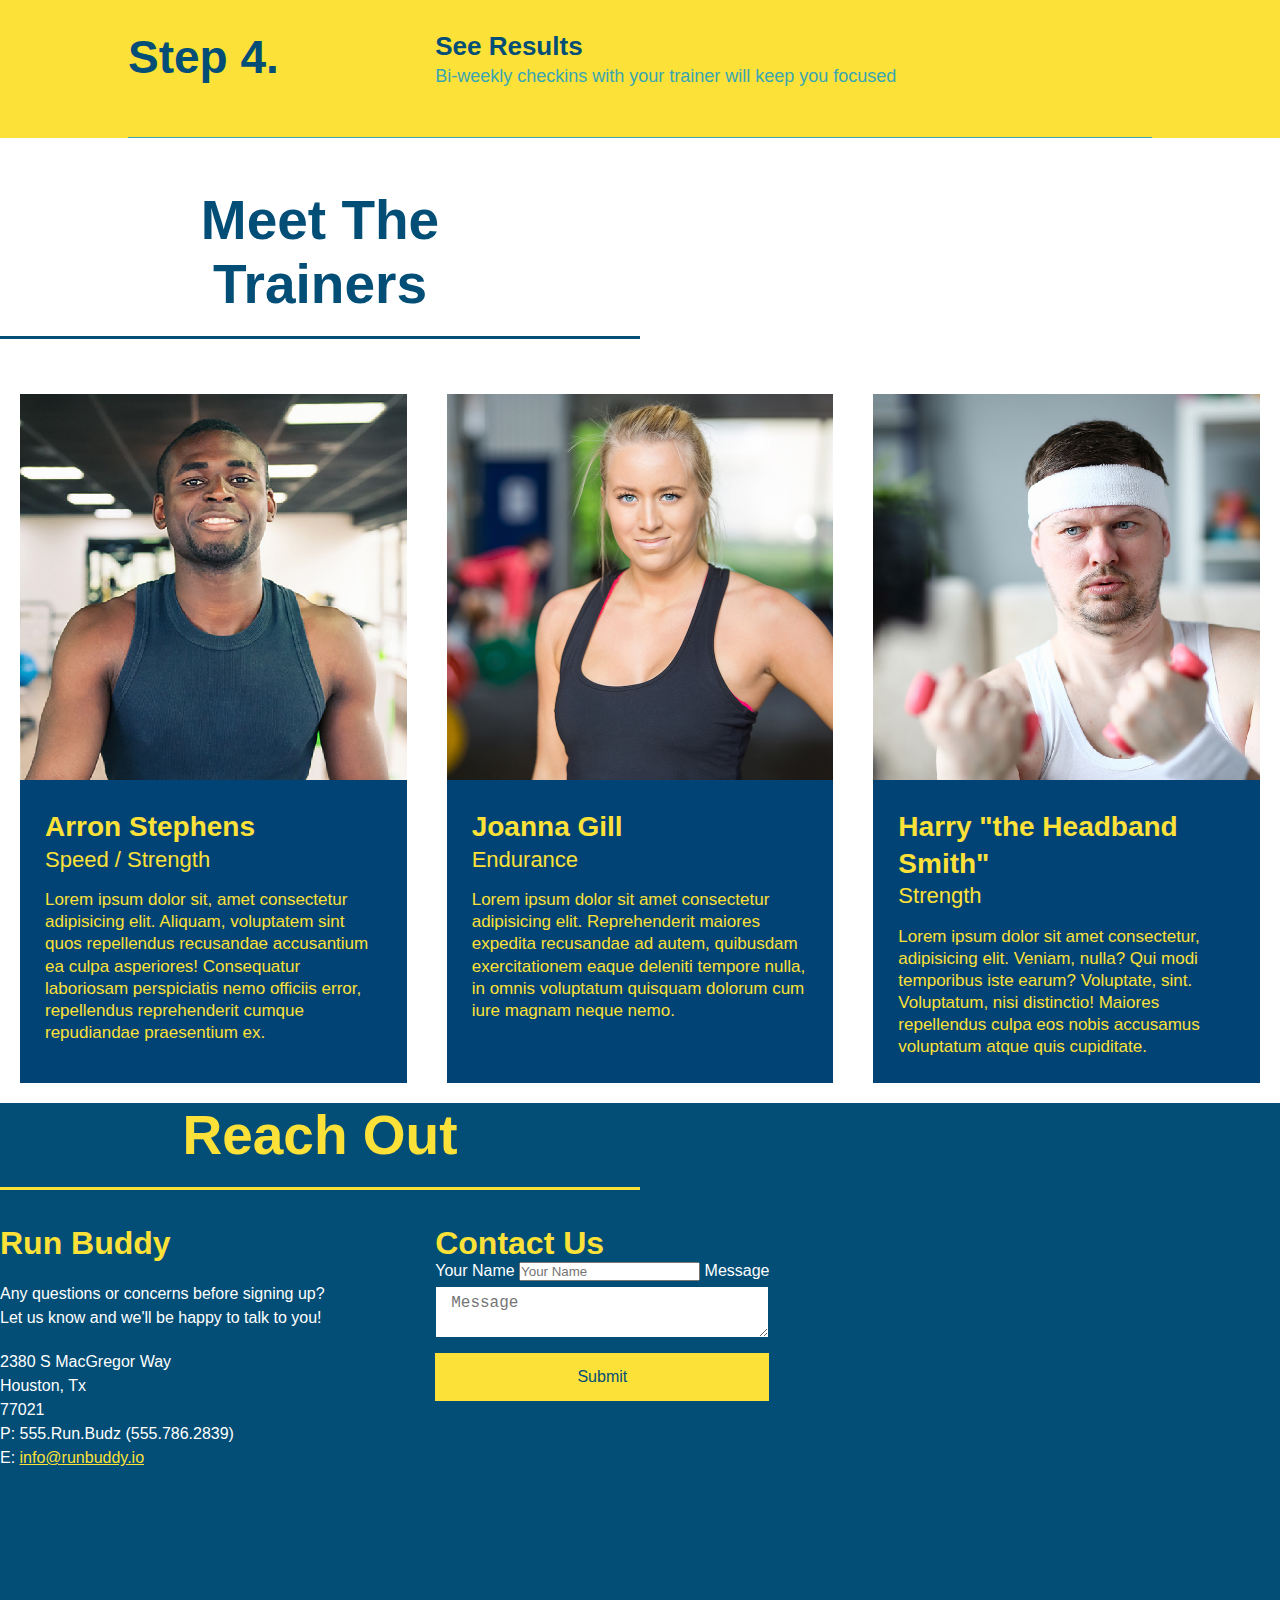
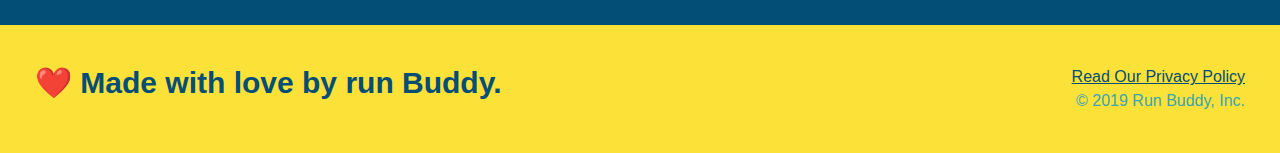
==== commit 913a2047: "add flex to contact form" ====
--- a/index.html
+++ b/index.html
@@ -195,10 +195,46 @@
 
             <!--"reach out section"-->
             <section id="reach-out" class="contact">
+
                 <div id="flex-row">
                 <h2 class="section-title secondary-border">Reach Out</h2>
                 </div>
+
                 <div class="contact-info">
+                    
+                    <div>
+
+                        <h3>Run Buddy</h3>
+                        <p>
+                            Any questions or concerns before signing up?
+                            <br />
+                            Let us know and we'll be happy to talk to you!
+                        </p>
+                        <address>
+                            2380 S MacGregor Way <br/>
+                            Houston, Tx <br/>
+                            77021<br />
+                            P: 555.Run.Budz (555.786.2839)<br/>
+                            E: <a href="malito:info@runbuddy.io">info@runbuddy.io</a>
+                        </address>
+
+                    </div>
+
+                    <div class="contact-form">
+
+                        <h3>Contact Us</h3>
+                        <form>
+                            <label for="contact-name">Your Name</label>
+                            <input type="text" id="contact-name" placeholder="Your Name" />
+
+                            <label for="contact message">Message</label>
+                            <textarea id="contact-message" placeholder="Message"></textarea>
+
+                            <button type="submit">Submit</button>
+                        </form>
+
+                    </div>
+
                     <iframe 
                      src="https://www.google.com/maps/embed?pb=!1m18!1m12!1m3!1d3465.2970697190253!2d-95.38159958473692!3d29.71115298200483!2m3!1f0!2f0!3f0!3m2!1i1024!2i768!4f13.1!3m3!1m2!1s0x8640bf91231fd0e7%3A0x8b4b334081b4afc8!2s2380%20S%20MacGregor%20Way%2C%20Houston%2C%20TX%2077021!5e0!3m2!1sen!2sus!4v1660509168968!5m2!1sen!2sus"
                      width="400" 
@@ -207,33 +243,7 @@
                      allowfullscreen="" 
                      loading="lazy">
                     </iframe>
-                    <div>
-                        <h3>Contact Us</h3>
-                        <form>
-                            <label for="contact-name">Your Name</label>
-                            <input type="text" id="contact-name" placeholder="Your Name" />
-
-                            <label for="contact message">Message</label>
-                            <textarea id="contact-message" placeholder="Message"></textarea>
-
-                            <button type="submit">Submit</button>
-                        </form>
-                    </div>
-                    <div>
-                    <h3>Run Buddy</h3>
-                    <p>
-                        Any questions or concerns before signing up?
-                        <br />
-                        Let us know and we'll be happy to talk to you!
-                    </p>
-                    <address>
-                        2380 S MacGregor Way <br/>
-                        Houston, Tx <br/>
-                        77021<br />
-                        P: 555.Run.Budz (555.786.2839)<br/>
-                        E: <a href="malito:info@runbuddy.io">info@runbuddy.io</a>
-                    </address>
-                    </div>
+                    
                 </div>
             </section>
 
--- a/assets/css/style.css
+++ b/assets/css/style.css
@@ -294,16 +294,10 @@
 }
 
 .contact-info iframe {
-   width: 400px;
    height: 400px;
 }
 
 .contact-info div {
-   width: 410px;
-   display: inline-block;
-   vertical-align: top;
-   text-align: left;
-   margin: 30px 0 0 60px;
    color: white;
 }
 
@@ -315,7 +309,7 @@
 .contact-info p, .contact-info address {
 margin: 20px 0;
 line-height: 1.5;
-font-size: 20px;
+font-size: 16px;
 font-style: normal;
 }
 
@@ -323,6 +317,37 @@
    color: #fce138;
 }
 
+.contact-info {
+   display: flex;
+   justify-content: space-between;
+   flex-wrap: wrap;
+}
+
+.contact-info > * {
+   flex 1;
+   margin: 15 px;
+}
+
+.Contact-form input, .contact-form textarea {
+   border: 1px solid #024e76;
+   display: block;
+   padding: 7px 15px;
+   font-size: 16px;
+   color: #024e76;
+   width: 100%;
+   margin-bottom: 15px;
+   margin-top: 5px;
+}
+
+.contact-form button {
+   width: 100%;
+   border: none;
+   background: #fce138;
+   color: #024e76;
+   text-align: center;
+   padding: 15px 0;
+   font-size: 16px;
+}
 /* Reach out end */
 .flex-row {
    display: flex;
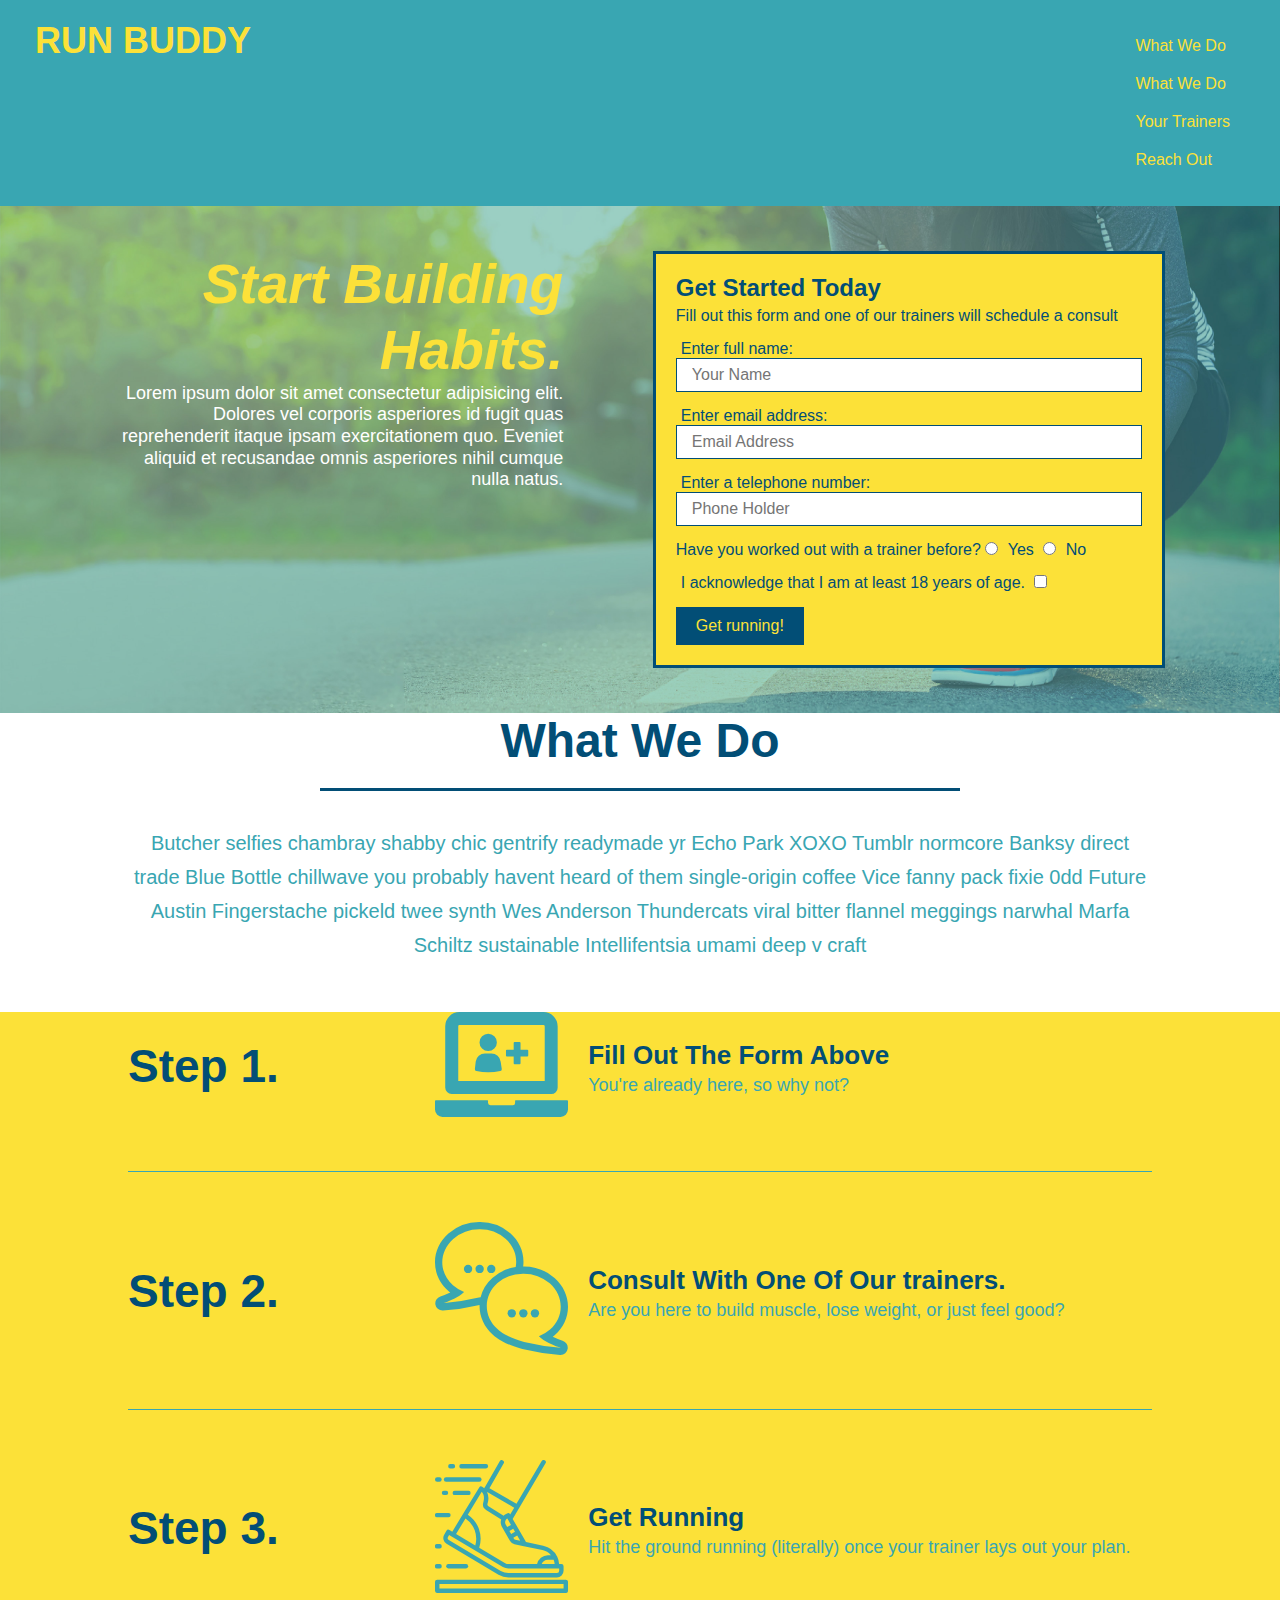
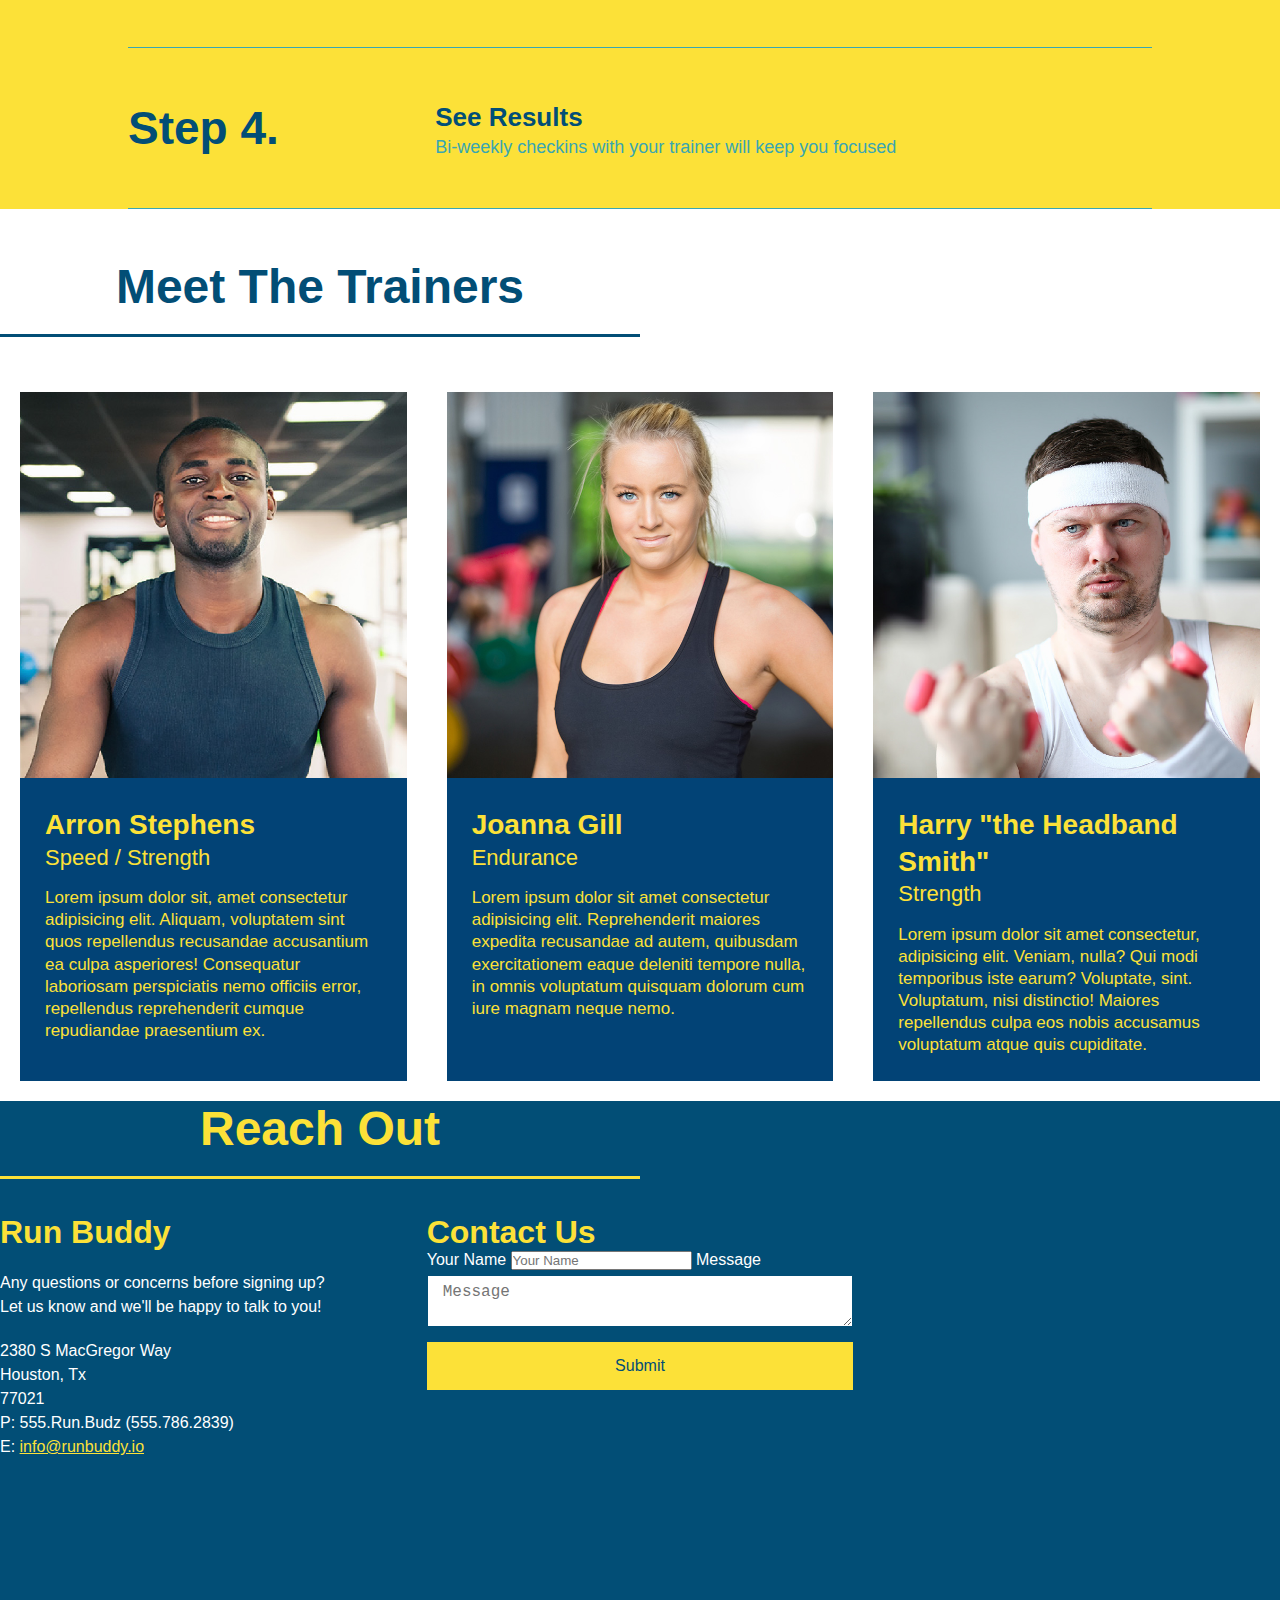
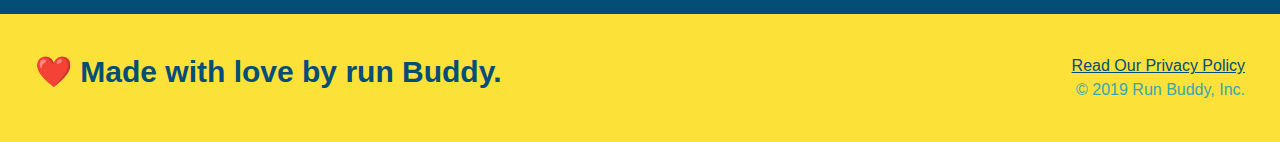
==== commit 4730b378: "add media queries" ====
--- a/index.html
+++ b/index.html
@@ -1,7 +1,7 @@
 <!DOCTYPE html>
 <html lang="en">
         <head>
-            <meta charset="UTF-8" />
+            <meta name="viewport" content="width=device-width, initial-scale=1.0" />
             <title>Run Buddy</title>
             <link rel="stylesheet" href="./assets/css/style.css" />
             
--- a/assets/css/style.css
+++ b/assets/css/style.css
@@ -44,7 +44,7 @@
  }
 
  header nav ul li a {
-    margin: 0 30px;
+    padding: 10px 15px;
     font-weight: lighter;
     font-size: px;
  }
@@ -81,6 +81,7 @@
    background-position: center;
    justify-content: center;
    flex-wrap: wrap;
+   align-items: flex-start;
 }
 
 .hero-form {
@@ -136,7 +137,7 @@
    margin: 3.5%;
    color: #fff;
    font-size: 18px;
-   line-height: 1.3;
+   line-height: 1.2;
  }
 
  .hero-cta h2 {
@@ -145,10 +146,6 @@
    color: #fce138;
  }
 /* Hero style ends */
-
-.intro {
-   
-}
 
 .intro p {
    line-height: 1.7;
@@ -161,7 +158,6 @@
 /* what-we-do styling */
 
 .steps {
-   text-align: ;
    background: #fce138; 
 }
 
@@ -276,7 +272,7 @@
 
 /* Reach out begining */
 .section-title {
-font-size: 55px;
+font-size: 48px;
 display: inline-block;
 padding: 0 100px 20px 100px;
 border-bottom: 3px solid;
@@ -324,7 +320,7 @@
 }
 
 .contact-info > * {
-   flex 1;
+   flex: 1;
    margin: 15 px;
 }
 
@@ -351,4 +347,25 @@
 /* Reach out end */
 .flex-row {
    display: flex;
-}+}
+
+/* MEDIA QUERY FOR SMALLER DESKTOP SCREENS AND SMALLER */
+@media screen and (max-width: 980px) {
+   header h1 a {
+    
+   }
+ }
+ 
+ /* MEDIA QUERY FOR TABLETS AND SMALLER */
+ @media screen and (max-width: 768px) {
+   header h1 {
+     
+   }
+ }
+ 
+ /* MEDIA QUERY FOR MOBILE PHONES AND SMALLER */
+ @media screen and (max-width: 575px) {
+   header h1 {
+     
+   }
+ }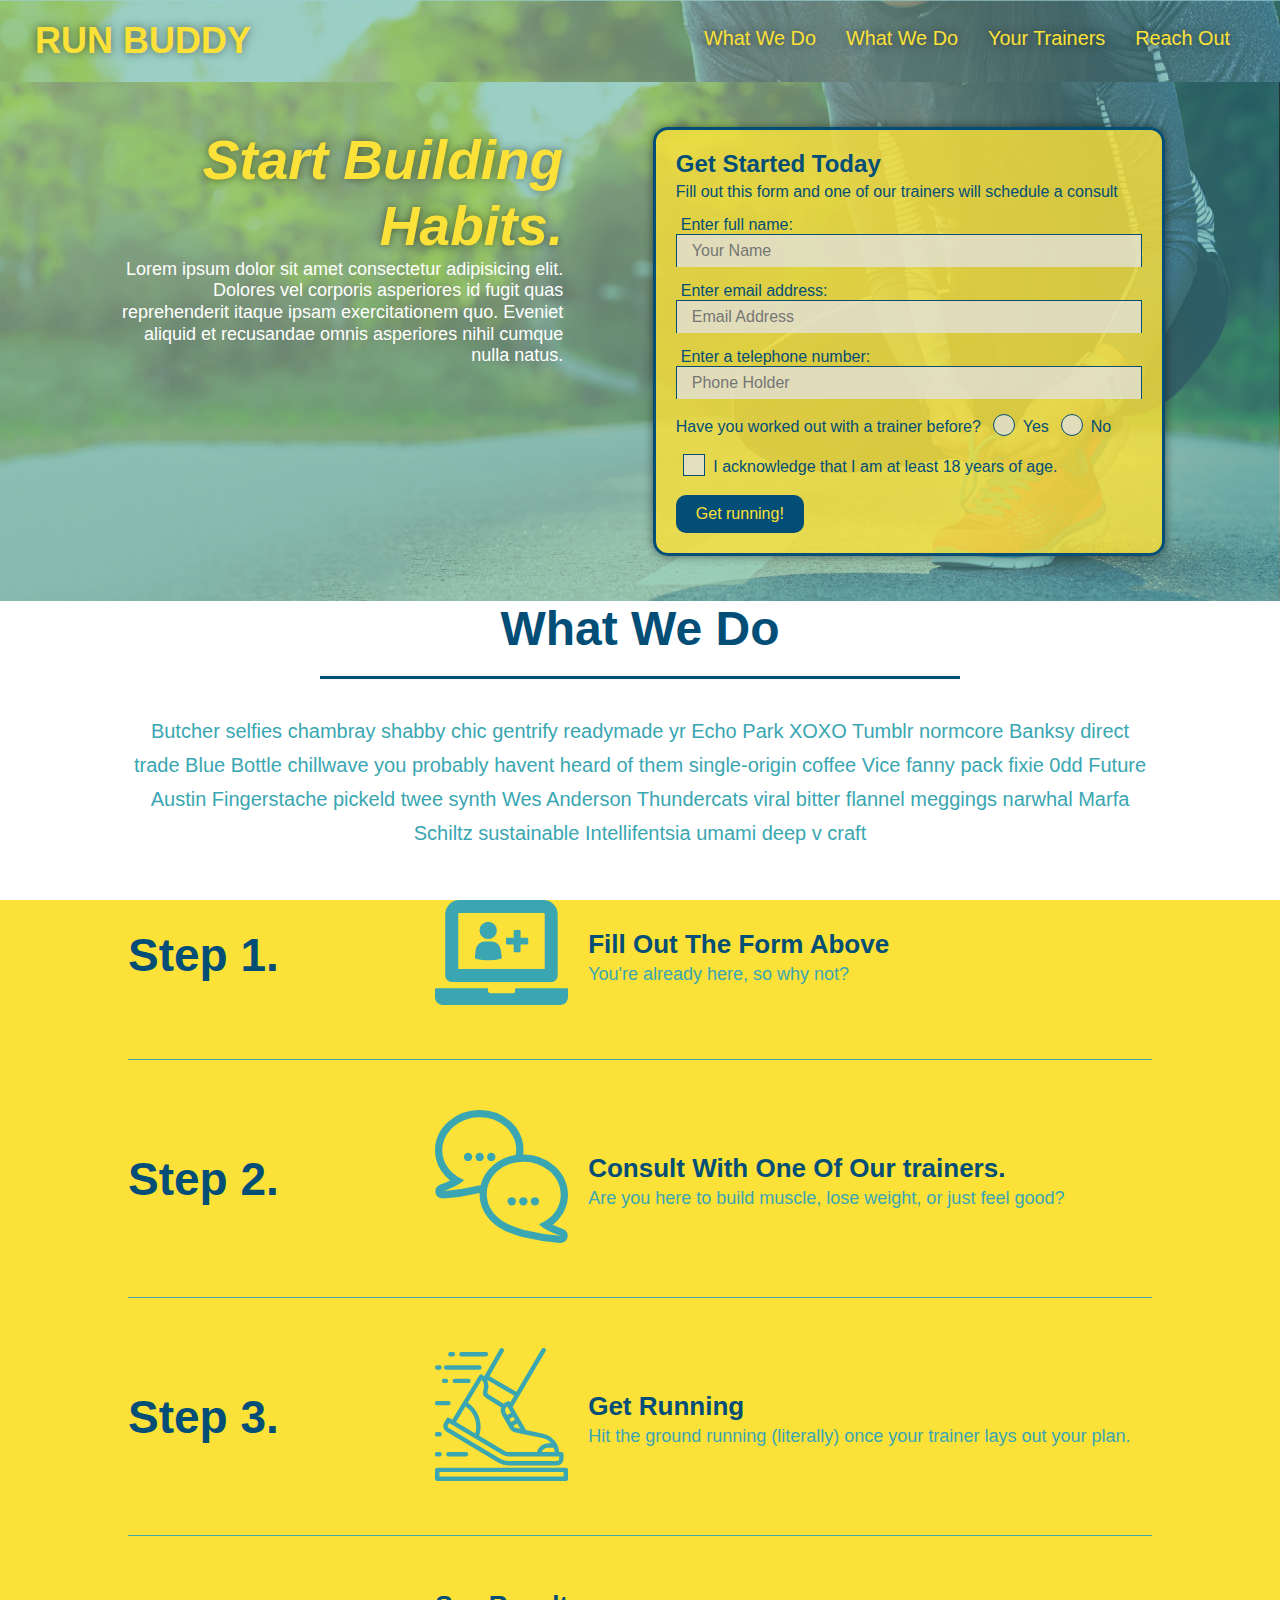
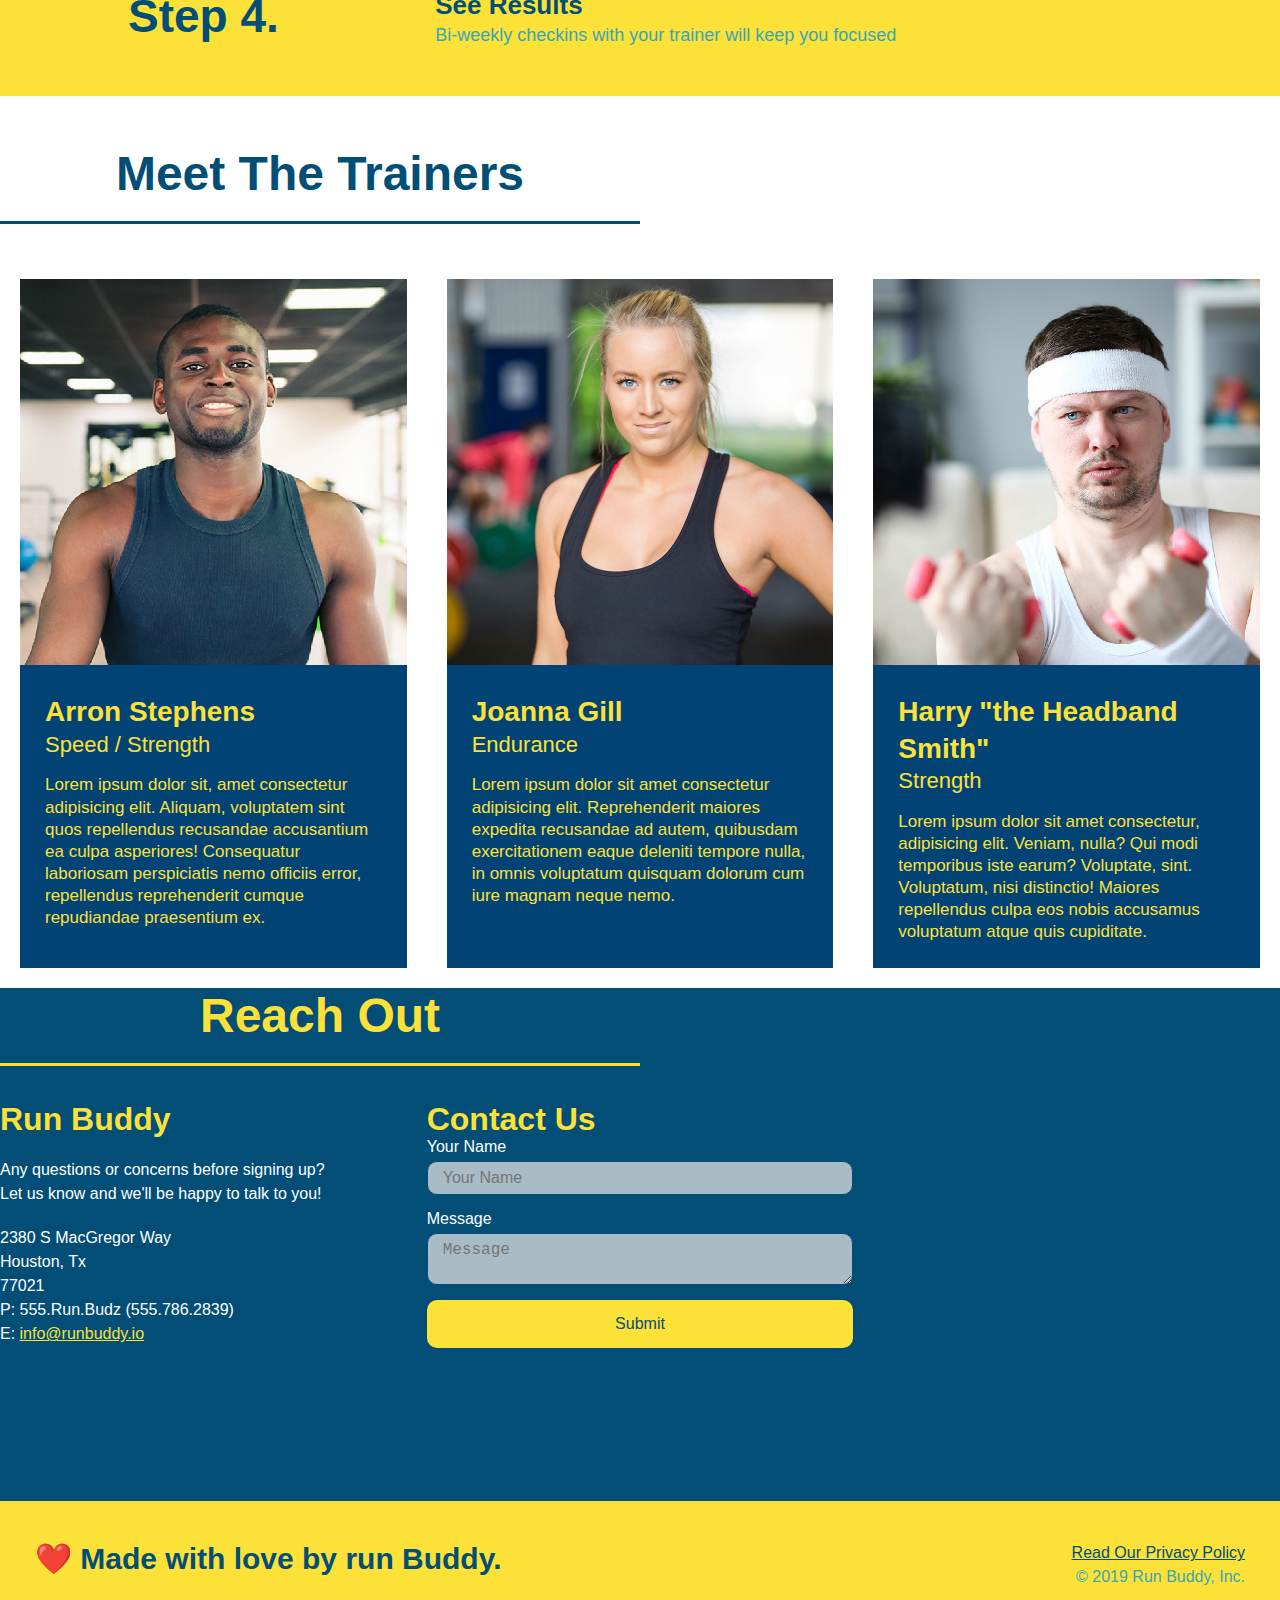
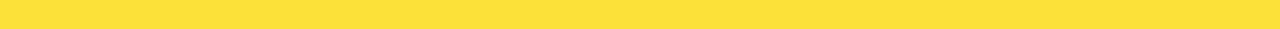
==== commit bf06f25b: "stled hero buttons" ====
--- a/index.html
+++ b/index.html
@@ -1,6 +1,7 @@
 <!DOCTYPE html>
 <html lang="en">
         <head>
+            <meta charset="UTF-8" />
             <meta name="viewport" content="width=device-width, initial-scale=1.0" />
             <title>Run Buddy</title>
             <link rel="stylesheet" href="./assets/css/style.css" />
@@ -58,16 +59,20 @@
                        
                         <p>
                             Have you worked out with a trainer before?
-                            <input type="radio" name="trainer-confirm" id="trainer-yes" />
-                            <label for="trainer-yes">Yes</label>
-                            <input type="radio" name="trainer-confirm" id="trainer-no" />
-                            <label for="trainer-no">No</label>
-                        </p>
-                        <p>
-                            <label for="checkbox">
-                                I acknowledge that I am at least 18 years of age.
-                            </label>
+                            <span class="radio-wrapper">
+                                <input type="radio" name="trainer-confirm" id="trainer-yes" />
+                                <label for="trainer-yes">Yes</label>
+                            </span>
+                            <span class="radio-wrapper">
+                                <input type="radio" name="trainer-confirm" id="trainer-no" />
+                                <label for="trainer-no">No</label>
+                            </span>
+                        </p>
+                        <p>
+                          <span class="checkbox-wrapper">
                             <input type="checkbox" name="age-confirm" id="checkbox" />
+                            <label for="checkbox">I acknowledge that I am at least 18 years of age.</label>
+                          </span>
                         </p>
                         <button type="submit">
                             Get running!
--- a/assets/css/style.css
+++ b/assets/css/style.css
@@ -14,6 +14,15 @@
     background-color: #39a6b2;
     justify-content: space-between;
     flex-wrap: wrap;
+    position: -webkit-sticky;
+    position: sticky;
+    top: 0;
+    background-image: url("../images/hero-bg.jpg.jpeg");
+    background-size: cover;
+    background-position: center;
+    background-attachment: fixed;
+    background-position: 80%;
+    z-index: 9999;
 }
 
 header h1 {
@@ -21,6 +30,7 @@
     font-size: 36px;
     color: #fce138;
     margin: 0;
+    text-shadow: 00 0 10px rgba(0, 0, 0, 0.5);
     
 }
 
@@ -35,7 +45,7 @@
     margin: 7px 0;
  }
 
- header nav ul li {
+ header nav ul {
     display: flex;
     flex-wrap: wrap;
     justify-content: space-between;
@@ -46,7 +56,15 @@
  header nav ul li a {
     padding: 10px 15px;
     font-weight: lighter;
-    font-size: px;
+    font-size: 1.55vw;
+    text-shadow: 0 0 10px rgba(0, 0, 0, 0.5);
+ }
+ 
+ header nav ul li a:hover{
+   background: #fce138;
+   color: #024e76;
+   border-radius: 15px;
+   text-shadow: none;
  }
 
  footer {
@@ -75,7 +93,7 @@
  
 /* Hero Style Start*/
 .hero {
-   background-image: url("../images/hero-bg.jpeg");
+   background-image: url("../images/hero-bg.jpg.jpeg");
    display: flex;
    background-size: cover;
    background-position: center;
@@ -85,12 +103,14 @@
 }
 
 .hero-form {
-   background-color: #fce138;
+   background-color: rgba(252,225, 56, 0.8);
    padding: 20px;
    width: 40%;
    margin: 3.5%;
    color: #024e76; 
    border: solid 3px #024e76;
+   box-shadow: 0 0 10px rgba(0, 0, 0, 0.5);
+   border-radius: 15px;
    
 }
 .hero-form h3 {
@@ -110,7 +130,15 @@
    color: #024e76;
    width: 100%;
    margin-bottom: 15px;
- }
+   border-bottom: 10px;
+   background-color: rgba(225,225,225, 0.75);
+ }
+
+ .form-input:focus {
+   background-color: rgba(225,225,225, 1);
+   outline: none;
+ }
+
  .hero-form label {
    margin: 0 5px;
  }
@@ -129,6 +157,11 @@
    border: none;
    padding: 10px 20px;
    font-size: 16px;
+   border-radius: 10px;
+ }
+
+ .hero-form button:hover {
+   background-color: #39a6b2;
  }
 
  .hero-cta {
@@ -144,7 +177,67 @@
    font-style: italic;
    font-size: 55px;
    color: #fce138;
- }
+   text-shadow: 0 0 10px rgba(0, 0, 0, 0.5);
+ }
+
+ .checkbox-wrapper input, .radio-wrapper input {
+   opacity: 0;
+ }
+ .checkbox-wrapper label, .radio-wrapper label {
+   position: relative;
+   left: 10px;
+   margin: 10px;
+   line-height: 1.6;
+ }
+
+ .checkbox-wrapper label::before, .radio-wrapper label::before {
+   content: "";
+   height: 20px;
+   width: 20px;
+   background: rgba(225, 225, 225, 0.75);
+   border: 1px solid #024e76;
+   border: 1px solid #024e76;
+   position: absolute;
+   top: -4px;
+   left: -30px; 
+ }
+
+ .radio-wrapper label::before {
+   border-radius: 50%;
+ }
+
+ .radio-wrapper label::after {
+   content: "";
+   width: 20px;
+   height: 20px;
+   border-radius: 50%;
+   background: #024e76;
+   position: absolute;
+   left: -29px;
+   top: -3px;
+   background-image: radial-gradient(circle, #39a6b2, #024e76);
+ }
+
+ .checkbox-wrapper label::after {
+   content: "";
+   height: 6px;
+   width: 14px;
+   border-left: 2px solid #024e76;
+   position: absolute;
+   left: -26px;
+   top: 1px;
+   transform: rotate(-58deg);
+
+ }
+ .checkbox-wrapper input + label::after,
+ .radio-wrapper input + label::after {
+   content: none;
+ }
+
+ .checkbox-wrapper input:checked + label::after, 
+.radio-wrapper input:checked + label::after {
+  content: "";
+}
 /* Hero style ends */
 
 .intro p {
@@ -162,7 +255,7 @@
 }
 
 .section-title {
-   font-size: 55px;
+   font-size: 48px;
    color: #024e76;
    border-bottom: 3px solid;
    padding-bottom: 20px;
@@ -200,11 +293,14 @@
    margin: 50px auto;
    padding-bottom: 50px;
    width: 80%;
-   border-bottom: 1px solid #39a6b2;
    display: flex;
    flex-wrap: wrap;
    align-items: center;
    justify-content: space-between;
+}
+
+.step:not(:last-child) {
+   border-bottom: 1px solid #39a6b2;
 }
 
 .step-info {
@@ -324,7 +420,7 @@
    margin: 15 px;
 }
 
-.Contact-form input, .contact-form textarea {
+.contact-form input, .contact-form textarea {
    border: 1px solid #024e76;
    display: block;
    padding: 7px 15px;
@@ -333,6 +429,12 @@
    width: 100%;
    margin-bottom: 15px;
    margin-top: 5px;
+   border-radius: 10px;
+   background-color: rgba(225,225,225, 0.75);
+}
+.contact-form input:focus, .contact-form textarea:focus {
+background-color: rgba(225,225,225, 1);
+outline: none;
 }
 
 .contact-form button {
@@ -343,6 +445,12 @@
    text-align: center;
    padding: 15px 0;
    font-size: 16px;
+   border-radius: 10px;
+}
+
+.contact-form button:hover {
+   color: #fce138;
+   background: #39a6b2;
 }
 /* Reach out end */
 .flex-row {
@@ -351,21 +459,96 @@
 
 /* MEDIA QUERY FOR SMALLER DESKTOP SCREENS AND SMALLER */
 @media screen and (max-width: 980px) {
-   header h1 a {
+   header {
+      padding-bottom: 0;
+      justify-content: center;
+      position: relative;
+   }
+     
+       header h1 {
+         width: 100%;
+         text-align: center;
+       }
+     
+       header nav ul {
+         margin-top: 20px;
+         width: 100%;
+         justify-content: center;
+       }
+     
+       header nav ul li a {
+         font-size: 20px;
+       }
+     
+       footer h2, footer div {
+         text-align: center;
+         width: 100%;
+       }
+
+   .hero-cta, .hero-form {
+      width: 100%;
+    }
     
+    .hero-cta {
+      text-align: center;
+    }
+}
+/* MEDIA QUERY FOR TABLETS AND SMALLER */
+@media screen and (max-width: 768px) {
+   section {
+      padding: 30px 15px;
    }
- }
- 
- /* MEDIA QUERY FOR TABLETS AND SMALLER */
- @media screen and (max-width: 768px) {
-   header h1 {
-     
-   }
+   .step h3 {
+      flex: 1 100%;
+      text-align: center;
+    }
+  
+    .step-info {
+      flex: 2 100%;
+      text-align: center;
+      justify-content: center;
+    }
+  
+    .step-img {
+      flex: 0 32%;
+      margin-right: 0;
+      margin-top: 15px;
+      margin-bottom: 15px;
+    }
+  
+    .step-text {
+      flex: 100%;  
+    }
+  
  }
  
  /* MEDIA QUERY FOR MOBILE PHONES AND SMALLER */
  @media screen and (max-width: 575px) {
-   header h1 {
-     
-   }
+   .hero-form button {
+      width: 100%;
+    }
+  
+    .section-title {
+      width: 95%;
+    }
+  
+    .intro p {
+      width: 100%;
+    }
+  
+    .trainer {
+      flex: 0 100%;
+    }
+  
+    .contact-info {
+      text-align: center;
+    }
+  
+    .contact-info > * {
+      flex: 0 100%;
+    }
+    
+    .contact-form {
+      order: 3;
+    }
  }